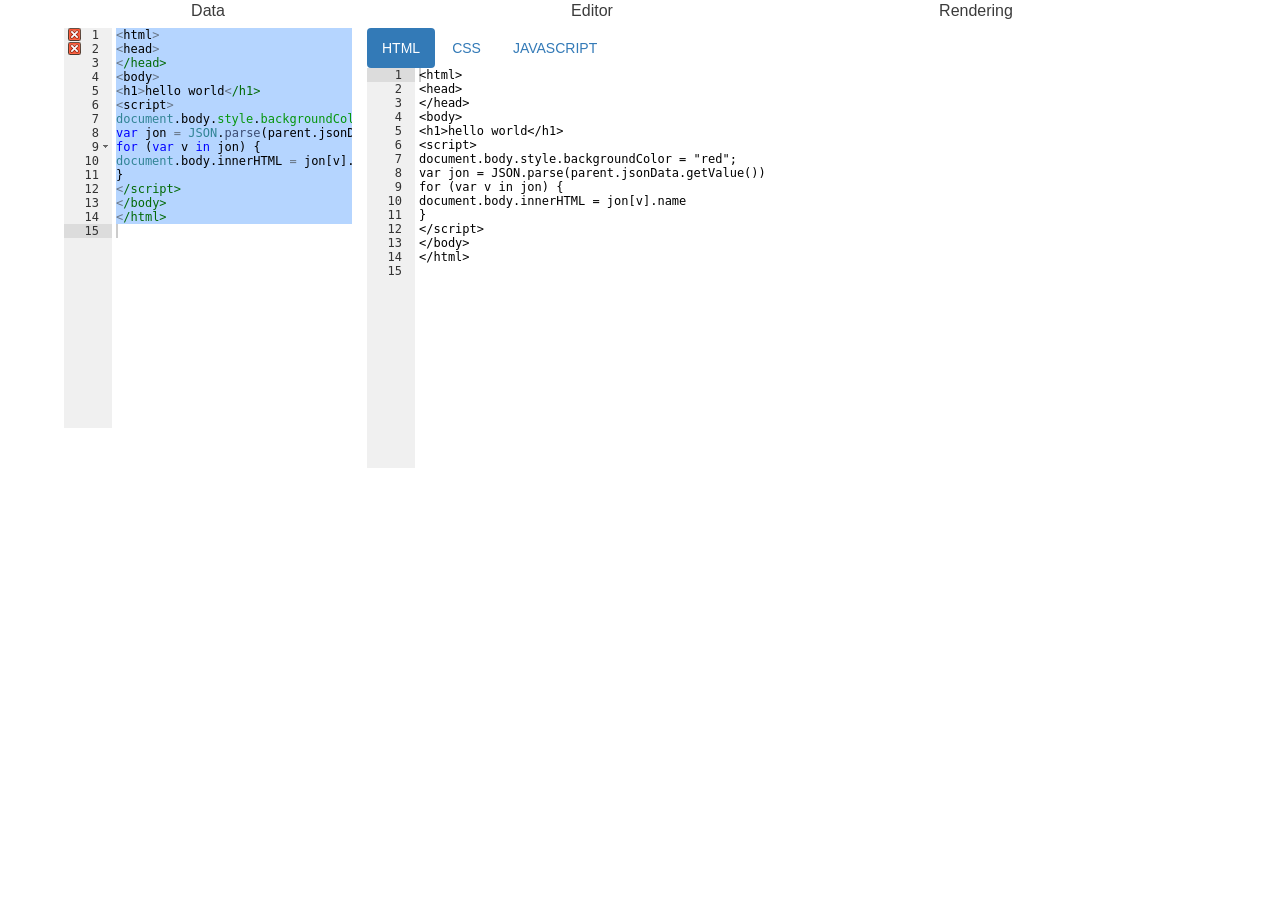
==== index.html @ be3e669c "works on key press" ====
<html lang='en'>
<head>

    <title>Visua-Learn</title>

    <link href='https://fonts.googleapis.com/css?family=Open+Sans:400,300,700' rel='stylesheet' type='text/css'>
    <link href='https://fonts.googleapis.com/css?family=PT+Serif:400,700,400italic' rel='stylesheet' type='text/css'>
    <link href='https://netdna.bootstrapcdn.com/font-awesome/4.2.0/css/font-awesome.css' rel='stylesheet' type='text/css'>
    <link href='https://maxcdn.bootstrapcdn.com/bootstrap/3.2.0/css/bootstrap.min.css' rel='stylesheet' type='text/css'>

    <link href='dist/metricsgraphics.css' rel='stylesheet' type='text/css'>
    
    <link href='css/interactive.css' rel='stylesheet' type='text/css'>

    <script src='https://ajax.googleapis.com/ajax/libs/jquery/2.1.3/jquery.min.js'></script>
    <script src="js/lib/ace.js" charset="utf-8"></script>
    <script src="js/lib/worker-javascript.js" charset="utf-8"></script>
    
    <!-- dev start -->
  
    <script src="http://maxcdn.bootstrapcdn.com/bootstrap/3.3.5/js/bootstrap.min.js"></script>
    <!-- dev end -->
    <link href='css/stylesheet.css' rel='stylesheet' type='text/css'>
</head>

<body>

    <div class='container'>
        <div class='row main-windows-titles'>
            <div class='col-xs-3'>Data</div>
            <div class='js-title col-xs-5'>
                Editor
                <!-- <button type='button' class='update btn'>Run</button> -->
            </div>
            <div class='col-xs-3'>Rendering</div>

        </div>
        <div class='row main-windows'>

            <div class='data col-xs-3' id='data'>
            </div>
            <div class="tab-content col-xs-5">
                <ul class="nav nav-pills">
                    <li class="active"><a data-toggle="pill" href="#HTML">HTML</a></li>
                    <li><a data-toggle="pill" href="#CSS">CSS</a></li>
                    <li><a data-toggle="pill" href="#JAVASCRIPT">JAVASCRIPT</a></li>
                </ul>
                <div id="HTML" class="tab-pane fade in active">
                  <div class='js editor' id='htmlEditor'></div>
              </div>
              <div id="CSS" class="tab-pane fade">
                  <div class='js editor' id='cssEditor'></div>
              </div>
              <div id="JAVASCRIPT" class="tab-pane fade">
                  <div class='js editor' id='javascriptEditor'></div>
              </div>
          </div>
          <div class='col-xs-3'>
            <iframe id="view"></iframe>
        </div>
    </div>




</div>



<div class='container footer'>
</div>
<script> 
$('#goto-lines').on('click', function() {
    $('.topics').load('charts/lines.htm', function(data) {
        $('.topics').html(data)
    });
});
$('#goto-multilines').on('click', function() {
    $('.topics').load('charts/multilines.htm', function(data) {
        $('.topics').html(data)
    });
});
$('#goto-data').on('click', function() {
    $('.topics').load('charts/scatters.htm', function(data) {
        $('.topics').html(data)
    });
});
$('#goto-bars').on('click', function() {
    $('.topics').load('charts/bars.htm', function(data) {
        $('.topics').html(data)
    });
});
</script>
    <script> //drag and drop
    var dnd = new DnDFileController('#data', function(files) {  
      var f = files[0];
      var csv = false
      //its a csv, so convert to json
      if (f.type.match('text/csv')) {
        csv = true;
    }

    var reader = new FileReader();
    reader.onloadend = function(e) {
        process = this.result
        process = JSON.stringify(JSON.parse(process), null, 2);
        if (csv) {
            process = csvJSON(process)
        }
        var result = JSON.parse(process);
        jsonData.setValue(process);

    };
    reader.readAsText(f);

  });
</script>
<script>
var default_call = '<html>\n'
+ '<head>\n'
+ '</head>\n'
+ '<body>\n'
+ '<h1>hello world</h1>\n'
+ '<script>\n'
+ 'document.body.style.backgroundColor = "red";\n'
+ 'var jon = JSON.parse(parent.jsonData.getValue())\n'
+ 'for (var v in jon) {\n'
+ 'document.body.innerHTML = jon[v].name\n'
+ '}\n'
+ '<\/script>\n'
+ '</body>\n'
+ '</html>\n'
var retrievedCss = localStorage.getItem('css');
var retrievedJavascript = localStorage.getItem('javascript');

var retrievedCode = localStorage.getItem('code'); 
console.log(retrievedCode)
if (retrievedCode != null) {
    default_call = retrievedCode;
}                    
jsonData = ace.edit("data");
jsonData.getSession().setMode("ace/mode/javascript");
jsonData.setValue(default_call);

jsonData.setHighlightActiveLine(false);

var htmlEditor = ace.edit("htmlEditor");
htmlEditor.setTheme("ace/theme/monokai");
htmlEditor.session.setMode("ace/mode/html");
        // htmlEditor.getSession().setMode("ace/mode/html");
        htmlEditor.setValue(default_call);
        htmlEditor.gotoLine(1);
        htmlEditor.setHighlightActiveLine(false);

        var retrievedJson = localStorage.getItem('json');
        if (retrievedJson != null) {
            jsonData.setValue(retrievedJson, null, 2);
        } else {
            d3.json('data/ufo-sightings.json', function(data) {
                jsonData.setValue(JSON.stringify(data, null, 2));
                document.getSelection().removeAllRanges();
            // eval(htmlEditor.getValue());
        });
        }
        
        jsonData.gotoLine(1);

var cssEditor = ace.edit("cssEditor");
cssEditor.session.setMode("ace/mode/css");

var javascriptEditor = ace.edit("javascriptEditor");
javascriptEditor.session.setMode("ace/mode/javascript");

cssEditor.setValue(retrievedCss, null, 2);
javascriptEditor.setValue(retrievedJavascript, null, 2);

$(".editor").keyup(function(){
// $('.update').on('click', function() {
    var view=$('#view');
    // view.contents().find('html').html(htmlEditor.getSession().getValue());

    document.getElementById("view").srcdoc = htmlEditor.getSession().getValue();

    
    
// });

    $("#view").on("load", function () {
        var iframe = document.getElementById('view');
        iframe = (iframe.contentWindow) ? iframe.contentWindow : (iframe.contentDocument.document) ? iframe.contentDocument.document : iframe.contentDocument;

        var css = cssEditor.getSession().getValue()
        console.log(css)
        body = iframe.document.body || iframe.document.getElementsByTagName('body')[0];
        style = iframe.document.createElement('style');
        style.type = 'text/css';
        if (style.styleSheet){
          style.styleSheet.cssText = css;
        } else {
          style.appendChild(document.createTextNode(css));
        }

        iframe.document.getElementsByTagName('head')[0].appendChild(style);
        
    
    });

    
    localStorage.setItem('code', htmlEditor.getSession().getValue());
    localStorage.setItem('json', jsonData.getSession().getValue());
    localStorage.setItem('css', cssEditor.getSession().getValue());
    localStorage.setItem('javascript', javascriptEditor.getSession().getValue());

});


        </script>

    <script>
    //var csv is the CSV file with headers
    function csvJSON(csv){

      var lines=csv.split("\n");

      var result = [];

      var headers=lines[0].split(",");

      for(var i=1;i<lines.length;i++){

          var obj = {};
          var currentline=lines[i].split(",");

          for(var j=0;j<headers.length;j++){
            headers[j] = headers[j].replace(/(?:\\[rn]|[\r\n]+)+/g, ""); 
            if (currentline[j] !== undefined) {
              obj[headers[j]] = currentline[j].replace(/(?:\\[rn]|[\r\n]+)+/g, "");  
          }
      }

      result.push(obj);

  }

      //return result; //JavaScript object
      return JSON.stringify(result,null,2); //JSON
  }
  </script>
</body>
</html>
---- dist/metricsgraphics.css ----
.mg-active-datapoint {
    fill: black;
    font-size: 0.9rem;
    font-weight: 400;
    opacity: 0.8;
}

.mg-area1-color {
    fill: #0000ff;
}

.mg-area2-color {
    fill: #05b378;
}

.mg-area3-color {
    fill: #db4437;
}

.mg-area4-color {
    fill: #f8b128;
}

.mg-area5-color {
    fill: #5c5c5c;
}

.mg-barplot rect.mg-bar {
    shape-rendering: auto;
    fill: #b6b6fc;
}

.mg-barplot rect.mg-bar.active {
    fill: #9e9efc;
}

.mg-barplot .mg-bar-prediction {
    fill: #5b5b5b;
}

.mg-barplot .mg-bar-baseline {
    stroke: #5b5b5b;
    stroke-width: 2;
}

.mg-baselines line {
    opacity: 1;
    shape-rendering: auto;
    stroke: #b3b2b2;
    stroke-width: 1px;
}

.mg-baselines text {
    fill: black;
    font-size: 0.7rem;
    opacity: 0.5;
    stroke: none;
}

.mg-baselines-small text {
    font-size: 0.6rem;
}

.mg-chart-title .popover {
    font-size: 0.95rem;
}

.mg-chart-title .popover-content {
    cursor: auto;
    line-height: 17px;
}

.mg-chart-title .popover.top,
.mg-data-table .popover.top {
    margin-top: 0;
}

.mg-chart-title {
    cursor: default;
    font-size: 1.8rem;
    padding-top: 8px;
    text-align: center;
}

.mg-chart-title .fa {
    color: #ccc;
    font-size: 1.2rem;
    padding-left: 4px;
    vertical-align: top;
}

.mg-chart-title .fa.warning {
    font-weight: 300;
}

.mg-points circle {
    opacity: 0.85;
}

.mg-data-table {
    margin-top: 30px;
}

.mg-data-table thead tr th {
    border-bottom: 1px solid darkgray;
    cursor: default;
    font-size: 1.1rem;
    font-weight: normal;
    padding: 5px 5px 8px 5px;
    text-align: right;
}

.mg-data-table thead tr th .fa {
    color: #ccc;
    padding-left: 4px;
}

.mg-data-table thead tr th .popover {
    font-size: 1rem;
    font-weight: normal;
}

.mg-data-table .secondary-title {
    color: darkgray;
}

.mg-data-table tbody tr td {
    margin: 2px;
    padding: 5px;
    vertical-align: top;
}

.mg-data-table  tbody tr td.table-text {
    opacity: 0.8;
    padding-left: 30px;
}

.mg-y-axis line.mg-extended-y-ticks {
    opacity: 0.4;
}

.mg-x-axis line.mg-extended-x-ticks {
    opacity: 0.4;
}

.mg-histogram .axis path,
.mg-histogram .axis line {
    fill: none;
    opacity: 0.7;
    shape-rendering: auto;
    stroke: #ccc;
}

.mg-histogram .mg-bar rect {
    fill: #b6b6fc;
    shape-rendering: auto;
}

.mg-histogram .mg-bar rect.active {
    fill: #9e9efc;
}

.mg-least-squares-line {
    stroke: red;
    stroke-width: 1px;
}

.mg-lowess-line {
    fill: none;
    stroke: red;
}

.mg-line1-color {
    stroke: #4040e8;
}

.mg-hover-line1-color {
    fill: #4040e8;
}

.mg-line2-color {
    stroke: #05b378;
}

.mg-hover-line2-color {
    fill: #05b378;
}

.mg-line3-color {
    stroke: #db4437;
}

.mg-hover-line3-color {
    fill: #db4437;
}

.mg-line4-color {
    stroke: #f8b128;
}

.mg-hover-line4-color {
    fill: #f8b128;
}

.mg-line5-color {
    stroke: #5c5c5c;
}

.mg-hover-line5-color {
    fill: #5c5c5c;
}

.mg-line-legend text {
    font-size: 0.9rem;
    font-weight: 300;
    stroke: none;
}

.mg-line1-legend-color {
    color: #4040e8;
    fill: #4040e8;
}

.mg-line2-legend-color {
    color: #05b378;
    fill: #05b378;
}

.mg-line3-legend-color {
    color: #db4437;
    fill: #db4437;
}

.mg-line4-legend-color {
    color: #f8b128;
    fill: #f8b128;
}

.mg-line5-legend-color {
    color: #5c5c5c;
    fill: #5c5c5c;
}

.mg-main-area-solid svg .mg-main-area {
    fill: #ccccff;
    opacity: 1;
}

.mg-markers line {
    opacity: 0.9;
    shape-rendering: auto;
    stroke: #b3b2b2;
    stroke-width: 1px;
}

.mg-markers text {
    fill: black;
    font-size: 0.7rem;
    opacity: 0.5;
    stroke: none;
}

.mg-missing-text {
    opacity: 0.9;
}

.mg-missing-background {
    stroke: blue;
    fill: none;
    stroke-dasharray: 10,5;
    stroke-opacity: 0.05;
    stroke-width: 2;
}

.mg-missing .mg-main-line {
    opacity: 0.1;
}

.mg-missing .mg-main-area {
    opacity: 0.03;
}

path.mg-main-area {
    opacity: 0.2;
    stroke: none;
}

path.mg-confidence-band {
    fill: #ccc;
    opacity: 0.4;
    stroke: none;
}

path.mg-main-line {
    fill: none;
    opacity: 0.8;
    stroke-width: 1.1px;
}

.mg-points circle {
    fill-opacity: 0.4;
    stroke-opacity: 1;
}

circle.mg-points-mono {
    fill: #0000ff;
    stroke: #0000ff;
}

/* a selected point in a scatterplot */
.mg-points circle.selected {
    fill-opacity: 1;
    stroke-opacity: 1;
}

.mg-voronoi path {
    fill: none;
    pointer-events: all;
    stroke: none;
    stroke-opacity: 0.1;
}

.mg-x-rug-mono,
.mg-y-rug-mono {
    stroke: black;
}

.mg-x-axis line,
.mg-y-axis line {
    opacity: 1;
    shape-rendering: auto;
    stroke: #b3b2b2;
    stroke-width: 1px;
}

.mg-x-axis text,
.mg-y-axis text,
.mg-histogram .axis text {
    fill: black;
    font-size: 0.9rem;
    opacity: 0.5;
}

.mg-x-axis .label,
.mg-y-axis .label,
.mg-axis .label {
    font-size: 0.8rem;
    text-transform: uppercase;
    font-weight: 400;
}

.mg-x-axis-small text,
.mg-y-axis-small text,
.mg-active-datapoint-small {
    font-size: 0.6rem;
}

.mg-x-axis-small .label,
.mg-y-axis-small .label {
    font-size: 0.65rem;
}

.mg-year-marker text {
    fill: black;
    font-size: 0.7rem;
    opacity: 0.5;
}

.mg-year-marker line {
    opacity: 1;
    shape-rendering: auto;
    stroke: #b3b2b2;
    stroke-width: 1px;
}

.mg-year-marker-small text {
    font-size: 0.6rem;
}
---- css/interactive.css ----
<style>
        body {
            background-color: #fcfcfc;
        }

        .container {
            width: 90%;
            min-width: 960px;
        }

        .data textarea {
            font-family: Menlo,Monaco,Consolas,"Courier New",monospace;
            font-size: 11px;
            height: 100%;
            width: 100%;
        }

        .footer {
            background-image: url(images/divider.png);
            background-repeat: no-repeat;
            background-position: center 115px;
            padding-top: 70px;
            margin-bottom: 20px;
        }

        .hightop {
            margin-top: 40px;
        }

        #logo {
            margin: 15px 0 10px 0;
        }

        .main-windows-titles {
            color: #3b3b3b;
            font-size: 16px;
            padding-bottom: 5px;
            text-align: center;
        }

        .main-windows-titles .js-title a {
            position: absolute;
            right: 0;
            font-size: 70%;
            margin: 7px 1px 0 0;
        }

        .main-windows .data,
        .main-windows .js,
        .main-windows .result {
            height: 400px;
        }

        p {
            padding-top: 6px;
        }

        textarea,
        #editor {
            border-radius: 3px;
            border: none;
            overflow: auto;
            outline: none;
            -webkit-box-shadow: none;
            -moz-box-shadow: none;
            box-shadow: none;
            padding: 10px;
            border: 1px solid #ccc;
        }

        .btn.update {
            background-color: steelblue;
            color: white;
            margin-top: 34px;
            outline: none;
            position: absolute;
            right: 7px;
            z-index: 99;
        }

        .btn.update:hover,
        .btn.update:active,
        .btn.update:visited {
            color: #efefef;
            outline: none;
        }
    </style>
---- css/stylesheet.css ----
iframe {
	width: 375px;
	height: 467px;
	border: none;
	border-radius:2px;
}
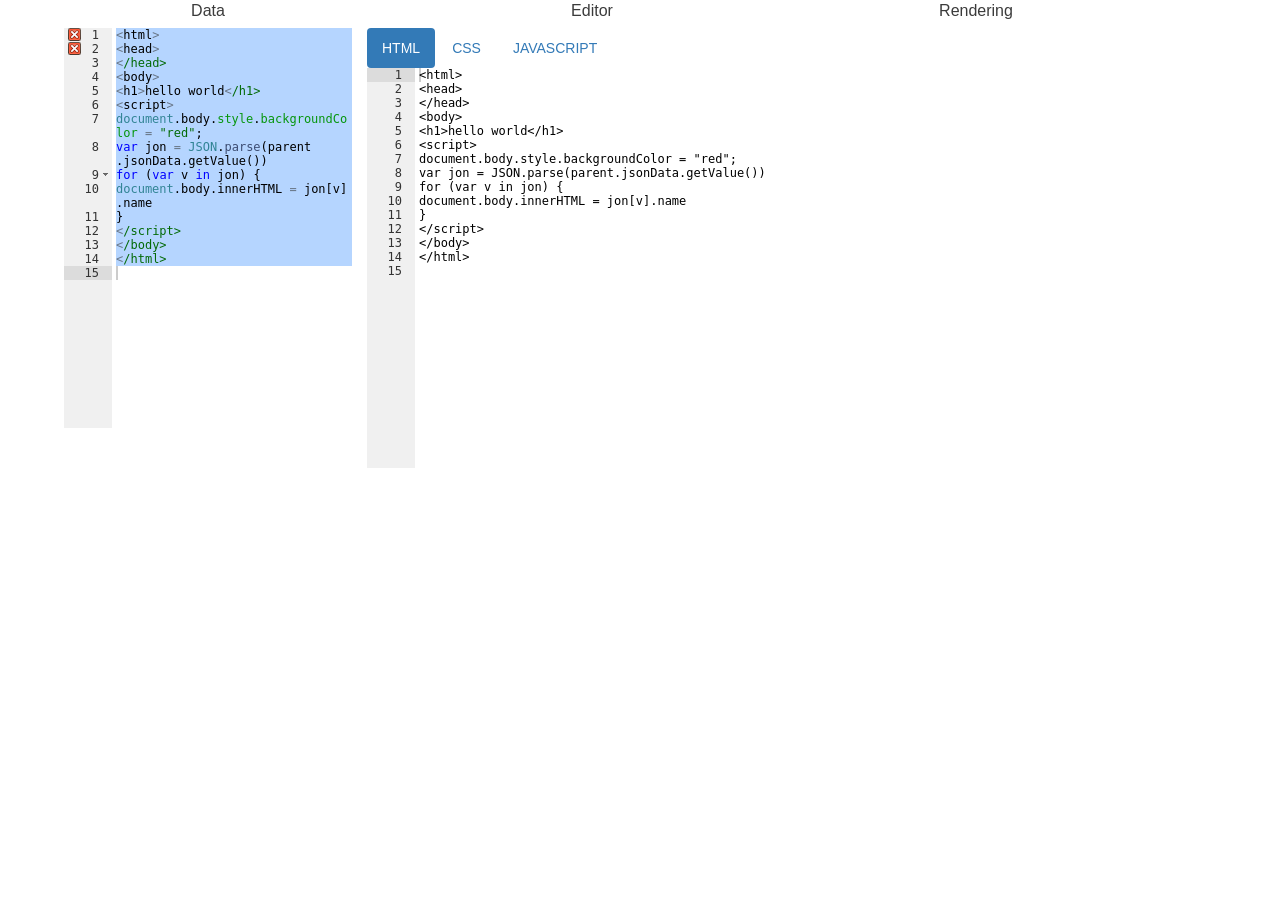
==== commit 36197de0: "adding bars" ====
--- a/index.html
+++ b/index.html
@@ -21,6 +21,7 @@
     <script src="http://maxcdn.bootstrapcdn.com/bootstrap/3.3.5/js/bootstrap.min.js"></script>
     <!-- dev end -->
     <link href='css/stylesheet.css' rel='stylesheet' type='text/css'>
+    <script src='http://html5-demos.appspot.com/static/filesystem/filer.js/demos/js/dnd.js'></script>
 </head>
 
 <body>
@@ -139,15 +140,15 @@
     default_call = retrievedCode;
 }                    
 jsonData = ace.edit("data");
+jsonData.getSession().setUseWrapMode(true);
 jsonData.getSession().setMode("ace/mode/javascript");
 jsonData.setValue(default_call);
 
 jsonData.setHighlightActiveLine(false);
 
 var htmlEditor = ace.edit("htmlEditor");
-htmlEditor.setTheme("ace/theme/monokai");
+htmlEditor.getSession().setUseWrapMode(true);
 htmlEditor.session.setMode("ace/mode/html");
-        // htmlEditor.getSession().setMode("ace/mode/html");
         htmlEditor.setValue(default_call);
         htmlEditor.gotoLine(1);
         htmlEditor.setHighlightActiveLine(false);
@@ -167,9 +168,11 @@
 
 var cssEditor = ace.edit("cssEditor");
 cssEditor.session.setMode("ace/mode/css");
+cssEditor.getSession().setUseWrapMode(true);
 
 var javascriptEditor = ace.edit("javascriptEditor");
 javascriptEditor.session.setMode("ace/mode/javascript");
+javascriptEditor.getSession().setUseWrapMode(true);
 
 cssEditor.setValue(retrievedCss, null, 2);
 javascriptEditor.setValue(retrievedJavascript, null, 2);
@@ -178,20 +181,32 @@
 // $('.update').on('click', function() {
     var view=$('#view');
     // view.contents().find('html').html(htmlEditor.getSession().getValue());
-
+    var iframe = document.getElementById('view');
+    iframe = (iframe.contentWindow) ? iframe.contentWindow : (iframe.contentDocument.document) ? iframe.contentDocument.document : iframe.contentDocument;
     document.getElementById("view").srcdoc = htmlEditor.getSession().getValue();
-
-    
-    
-// });
-
+     
+     var styles=iframe.document.getElementsByTagName('style');
+     var i = styles.length;
+      while (i--) {
+          styles[i].parentNode.removeChild(styles[i]);
+      }
+
+     var scripts=iframe.document.getElementsByTagName('script');
+     var i = scripts.length;
+      while (i--) {
+          scripts[i].parentNode.removeChild(scripts[i]);
+      }
     $("#view").on("load", function () {
-        var iframe = document.getElementById('view');
-        iframe = (iframe.contentWindow) ? iframe.contentWindow : (iframe.contentDocument.document) ? iframe.contentDocument.document : iframe.contentDocument;
-
+
+
+        //load in the css from the css editor and apply to the head
         var css = cssEditor.getSession().getValue()
-        console.log(css)
         body = iframe.document.body || iframe.document.getElementsByTagName('body')[0];
+        
+        if (iframe.document.getElementById('style')) {
+          console.log('it exists!!!')
+        }
+
         style = iframe.document.createElement('style');
         style.type = 'text/css';
         if (style.styleSheet){
@@ -202,6 +217,13 @@
 
         iframe.document.getElementsByTagName('head')[0].appendChild(style);
         
+        var javascript = javascriptEditor.getSession().getValue()
+        script = iframe.document.createElement('script');
+        script.type = 'text/javascript';
+        script.innerHTML = javascript
+ 
+        
+        iframe.document.getElementsByTagName('body')[0].appendChild(script);
     
     });
 
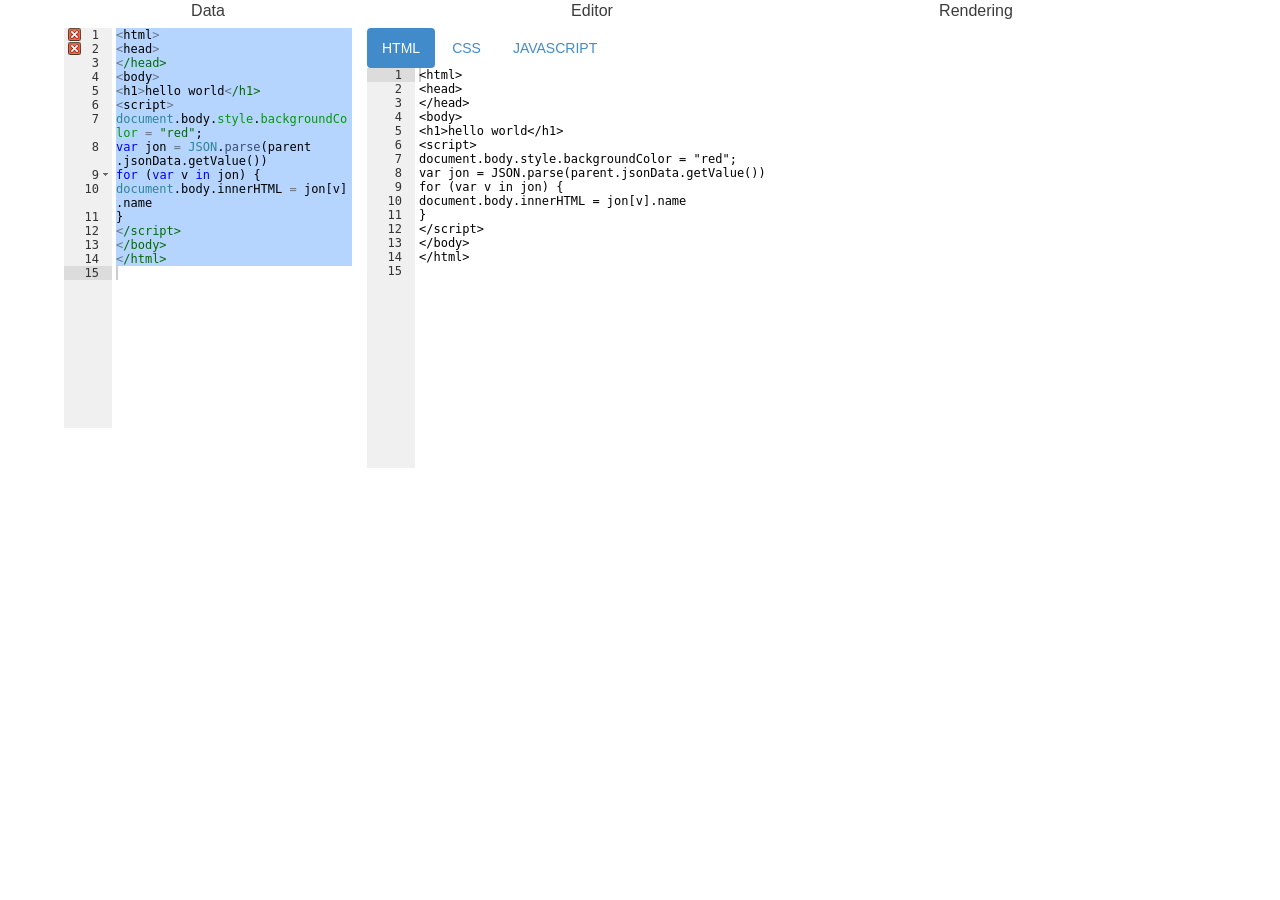
==== commit b7abb04b: "added functional graphs" ====
--- a/index.html
+++ b/index.html
@@ -3,25 +3,25 @@
 
     <title>Visua-Learn</title>
 
-    <link href='https://fonts.googleapis.com/css?family=Open+Sans:400,300,700' rel='stylesheet' type='text/css'>
-    <link href='https://fonts.googleapis.com/css?family=PT+Serif:400,700,400italic' rel='stylesheet' type='text/css'>
-    <link href='https://netdna.bootstrapcdn.com/font-awesome/4.2.0/css/font-awesome.css' rel='stylesheet' type='text/css'>
-    <link href='https://maxcdn.bootstrapcdn.com/bootstrap/3.2.0/css/bootstrap.min.css' rel='stylesheet' type='text/css'>
+    <link href='fonts/open-sans.css' rel='stylesheet' type='text/css'>
+    <link href='fonts/pt-serif-italics.css' rel='stylesheet' type='text/css'>
+    <link href='fonts/font-awesome.css' rel='stylesheet' type='text/css'>
+    <link href='css/bootstrap.min.css' rel='stylesheet' type='text/css'>
 
     <link href='dist/metricsgraphics.css' rel='stylesheet' type='text/css'>
     
     <link href='css/interactive.css' rel='stylesheet' type='text/css'>
 
-    <script src='https://ajax.googleapis.com/ajax/libs/jquery/2.1.3/jquery.min.js'></script>
+    <script src='js/jquery.min.js'></script>
     <script src="js/lib/ace.js" charset="utf-8"></script>
     <script src="js/lib/worker-javascript.js" charset="utf-8"></script>
     
     <!-- dev start -->
   
-    <script src="http://maxcdn.bootstrapcdn.com/bootstrap/3.3.5/js/bootstrap.min.js"></script>
+    <script src="js/bootstrap.min.js"></script>
     <!-- dev end -->
     <link href='css/stylesheet.css' rel='stylesheet' type='text/css'>
-    <script src='http://html5-demos.appspot.com/static/filesystem/filer.js/demos/js/dnd.js'></script>
+    <script src='js/dnd.js'></script>
 </head>
 
 <body>
@@ -178,34 +178,16 @@
 javascriptEditor.setValue(retrievedJavascript, null, 2);
 
 $(".editor").keyup(function(){
-// $('.update').on('click', function() {
     var view=$('#view');
-    // view.contents().find('html').html(htmlEditor.getSession().getValue());
+
     var iframe = document.getElementById('view');
     iframe = (iframe.contentWindow) ? iframe.contentWindow : (iframe.contentDocument.document) ? iframe.contentDocument.document : iframe.contentDocument;
     document.getElementById("view").srcdoc = htmlEditor.getSession().getValue();
-     
-     var styles=iframe.document.getElementsByTagName('style');
-     var i = styles.length;
-      while (i--) {
-          styles[i].parentNode.removeChild(styles[i]);
-      }
-
-     var scripts=iframe.document.getElementsByTagName('script');
-     var i = scripts.length;
-      while (i--) {
-          scripts[i].parentNode.removeChild(scripts[i]);
-      }
+
     $("#view").on("load", function () {
-
-
         //load in the css from the css editor and apply to the head
         var css = cssEditor.getSession().getValue()
         body = iframe.document.body || iframe.document.getElementsByTagName('body')[0];
-        
-        if (iframe.document.getElementById('style')) {
-          console.log('it exists!!!')
-        }
 
         style = iframe.document.createElement('style');
         style.type = 'text/css';
--- a/fonts/open-sans.css
+++ b/fonts/open-sans.css
@@ -0,0 +1,168 @@
+/* cyrillic-ext */
+@font-face {
+  font-family: 'Open Sans';
+  font-style: normal;
+  font-weight: 300;
+  src: local('Open Sans Light'), local('OpenSans-Light'), url(https://fonts.gstatic.com/s/opensans/v13/DXI1ORHCpsQm3Vp6mXoaTQ7aC6SjiAOpAWOKfJDfVRY.woff2) format('woff2');
+  unicode-range: U+0460-052F, U+20B4, U+2DE0-2DFF, U+A640-A69F;
+}
+/* cyrillic */
+@font-face {
+  font-family: 'Open Sans';
+  font-style: normal;
+  font-weight: 300;
+  src: local('Open Sans Light'), local('OpenSans-Light'), url(https://fonts.gstatic.com/s/opensans/v13/DXI1ORHCpsQm3Vp6mXoaTRdwxCXfZpKo5kWAx_74bHs.woff2) format('woff2');
+  unicode-range: U+0400-045F, U+0490-0491, U+04B0-04B1, U+2116;
+}
+/* greek-ext */
+@font-face {
+  font-family: 'Open Sans';
+  font-style: normal;
+  font-weight: 300;
+  src: local('Open Sans Light'), local('OpenSans-Light'), url(https://fonts.gstatic.com/s/opensans/v13/DXI1ORHCpsQm3Vp6mXoaTZ6vnaPZw6nYDxM4SVEMFKg.woff2) format('woff2');
+  unicode-range: U+1F00-1FFF;
+}
+/* greek */
+@font-face {
+  font-family: 'Open Sans';
+  font-style: normal;
+  font-weight: 300;
+  src: local('Open Sans Light'), local('OpenSans-Light'), url(https://fonts.gstatic.com/s/opensans/v13/DXI1ORHCpsQm3Vp6mXoaTfy1_HTwRwgtl1cPga3Fy3Y.woff2) format('woff2');
+  unicode-range: U+0370-03FF;
+}
+/* vietnamese */
+@font-face {
+  font-family: 'Open Sans';
+  font-style: normal;
+  font-weight: 300;
+  src: local('Open Sans Light'), local('OpenSans-Light'), url(https://fonts.gstatic.com/s/opensans/v13/DXI1ORHCpsQm3Vp6mXoaTfgrLsWo7Jk1KvZser0olKY.woff2) format('woff2');
+  unicode-range: U+0102-0103, U+1EA0-1EF1, U+20AB;
+}
+/* latin-ext */
+@font-face {
+  font-family: 'Open Sans';
+  font-style: normal;
+  font-weight: 300;
+  src: local('Open Sans Light'), local('OpenSans-Light'), url(https://fonts.gstatic.com/s/opensans/v13/DXI1ORHCpsQm3Vp6mXoaTYjoYw3YTyktCCer_ilOlhE.woff2) format('woff2');
+  unicode-range: U+0100-024F, U+1E00-1EFF, U+20A0-20AB, U+20AD-20CF, U+2C60-2C7F, U+A720-A7FF;
+}
+/* latin */
+@font-face {
+  font-family: 'Open Sans';
+  font-style: normal;
+  font-weight: 300;
+  src: local('Open Sans Light'), local('OpenSans-Light'), url(https://fonts.gstatic.com/s/opensans/v13/DXI1ORHCpsQm3Vp6mXoaTRampu5_7CjHW5spxoeN3Vs.woff2) format('woff2');
+  unicode-range: U+0000-00FF, U+0131, U+0152-0153, U+02C6, U+02DA, U+02DC, U+2000-206F, U+2074, U+20AC, U+2212, U+2215, U+E0FF, U+EFFD, U+F000;
+}
+/* cyrillic-ext */
+@font-face {
+  font-family: 'Open Sans';
+  font-style: normal;
+  font-weight: 400;
+  src: local('Open Sans'), local('OpenSans'), url(https://fonts.gstatic.com/s/opensans/v13/K88pR3goAWT7BTt32Z01m4X0hVgzZQUfRDuZrPvH3D8.woff2) format('woff2');
+  unicode-range: U+0460-052F, U+20B4, U+2DE0-2DFF, U+A640-A69F;
+}
+/* cyrillic */
+@font-face {
+  font-family: 'Open Sans';
+  font-style: normal;
+  font-weight: 400;
+  src: local('Open Sans'), local('OpenSans'), url(https://fonts.gstatic.com/s/opensans/v13/RjgO7rYTmqiVp7vzi-Q5UYX0hVgzZQUfRDuZrPvH3D8.woff2) format('woff2');
+  unicode-range: U+0400-045F, U+0490-0491, U+04B0-04B1, U+2116;
+}
+/* greek-ext */
+@font-face {
+  font-family: 'Open Sans';
+  font-style: normal;
+  font-weight: 400;
+  src: local('Open Sans'), local('OpenSans'), url(https://fonts.gstatic.com/s/opensans/v13/LWCjsQkB6EMdfHrEVqA1KYX0hVgzZQUfRDuZrPvH3D8.woff2) format('woff2');
+  unicode-range: U+1F00-1FFF;
+}
+/* greek */
+@font-face {
+  font-family: 'Open Sans';
+  font-style: normal;
+  font-weight: 400;
+  src: local('Open Sans'), local('OpenSans'), url(https://fonts.gstatic.com/s/opensans/v13/xozscpT2726on7jbcb_pAoX0hVgzZQUfRDuZrPvH3D8.woff2) format('woff2');
+  unicode-range: U+0370-03FF;
+}
+/* vietnamese */
+@font-face {
+  font-family: 'Open Sans';
+  font-style: normal;
+  font-weight: 400;
+  src: local('Open Sans'), local('OpenSans'), url(https://fonts.gstatic.com/s/opensans/v13/59ZRklaO5bWGqF5A9baEEYX0hVgzZQUfRDuZrPvH3D8.woff2) format('woff2');
+  unicode-range: U+0102-0103, U+1EA0-1EF1, U+20AB;
+}
+/* latin-ext */
+@font-face {
+  font-family: 'Open Sans';
+  font-style: normal;
+  font-weight: 400;
+  src: local('Open Sans'), local('OpenSans'), url(https://fonts.gstatic.com/s/opensans/v13/u-WUoqrET9fUeobQW7jkRYX0hVgzZQUfRDuZrPvH3D8.woff2) format('woff2');
+  unicode-range: U+0100-024F, U+1E00-1EFF, U+20A0-20AB, U+20AD-20CF, U+2C60-2C7F, U+A720-A7FF;
+}
+/* latin */
+@font-face {
+  font-family: 'Open Sans';
+  font-style: normal;
+  font-weight: 400;
+  src: local('Open Sans'), local('OpenSans'), url(https://fonts.gstatic.com/s/opensans/v13/cJZKeOuBrn4kERxqtaUH3ZBw1xU1rKptJj_0jans920.woff2) format('woff2');
+  unicode-range: U+0000-00FF, U+0131, U+0152-0153, U+02C6, U+02DA, U+02DC, U+2000-206F, U+2074, U+20AC, U+2212, U+2215, U+E0FF, U+EFFD, U+F000;
+}
+/* cyrillic-ext */
+@font-face {
+  font-family: 'Open Sans';
+  font-style: normal;
+  font-weight: 700;
+  src: local('Open Sans Bold'), local('OpenSans-Bold'), url(https://fonts.gstatic.com/s/opensans/v13/k3k702ZOKiLJc3WVjuplzA7aC6SjiAOpAWOKfJDfVRY.woff2) format('woff2');
+  unicode-range: U+0460-052F, U+20B4, U+2DE0-2DFF, U+A640-A69F;
+}
+/* cyrillic */
+@font-face {
+  font-family: 'Open Sans';
+  font-style: normal;
+  font-weight: 700;
+  src: local('Open Sans Bold'), local('OpenSans-Bold'), url(https://fonts.gstatic.com/s/opensans/v13/k3k702ZOKiLJc3WVjuplzBdwxCXfZpKo5kWAx_74bHs.woff2) format('woff2');
+  unicode-range: U+0400-045F, U+0490-0491, U+04B0-04B1, U+2116;
+}
+/* greek-ext */
+@font-face {
+  font-family: 'Open Sans';
+  font-style: normal;
+  font-weight: 700;
+  src: local('Open Sans Bold'), local('OpenSans-Bold'), url(https://fonts.gstatic.com/s/opensans/v13/k3k702ZOKiLJc3WVjuplzJ6vnaPZw6nYDxM4SVEMFKg.woff2) format('woff2');
+  unicode-range: U+1F00-1FFF;
+}
+/* greek */
+@font-face {
+  font-family: 'Open Sans';
+  font-style: normal;
+  font-weight: 700;
+  src: local('Open Sans Bold'), local('OpenSans-Bold'), url(https://fonts.gstatic.com/s/opensans/v13/k3k702ZOKiLJc3WVjuplzPy1_HTwRwgtl1cPga3Fy3Y.woff2) format('woff2');
+  unicode-range: U+0370-03FF;
+}
+/* vietnamese */
+@font-face {
+  font-family: 'Open Sans';
+  font-style: normal;
+  font-weight: 700;
+  src: local('Open Sans Bold'), local('OpenSans-Bold'), url(https://fonts.gstatic.com/s/opensans/v13/k3k702ZOKiLJc3WVjuplzPgrLsWo7Jk1KvZser0olKY.woff2) format('woff2');
+  unicode-range: U+0102-0103, U+1EA0-1EF1, U+20AB;
+}
+/* latin-ext */
+@font-face {
+  font-family: 'Open Sans';
+  font-style: normal;
+  font-weight: 700;
+  src: local('Open Sans Bold'), local('OpenSans-Bold'), url(https://fonts.gstatic.com/s/opensans/v13/k3k702ZOKiLJc3WVjuplzIjoYw3YTyktCCer_ilOlhE.woff2) format('woff2');
+  unicode-range: U+0100-024F, U+1E00-1EFF, U+20A0-20AB, U+20AD-20CF, U+2C60-2C7F, U+A720-A7FF;
+}
+/* latin */
+@font-face {
+  font-family: 'Open Sans';
+  font-style: normal;
+  font-weight: 700;
+  src: local('Open Sans Bold'), local('OpenSans-Bold'), url(https://fonts.gstatic.com/s/opensans/v13/k3k702ZOKiLJc3WVjuplzBampu5_7CjHW5spxoeN3Vs.woff2) format('woff2');
+  unicode-range: U+0000-00FF, U+0131, U+0152-0153, U+02C6, U+02DA, U+02DC, U+2000-206F, U+2074, U+20AC, U+2212, U+2215, U+E0FF, U+EFFD, U+F000;
+}
--- a/fonts/pt-serif-italics.css
+++ b/fonts/pt-serif-italics.css
@@ -0,0 +1,96 @@
+/* cyrillic-ext */
+@font-face {
+  font-family: 'PT Serif';
+  font-style: normal;
+  font-weight: 400;
+  src: local('PT Serif'), local('PTSerif-Regular'), url(https://fonts.gstatic.com/s/ptserif/v8/5hX15RUpPERmeybVlLQEWBkAz4rYn47Zy2rvigWQf6w.woff2) format('woff2');
+  unicode-range: U+0460-052F, U+20B4, U+2DE0-2DFF, U+A640-A69F;
+}
+/* cyrillic */
+@font-face {
+  font-family: 'PT Serif';
+  font-style: normal;
+  font-weight: 400;
+  src: local('PT Serif'), local('PTSerif-Regular'), url(https://fonts.gstatic.com/s/ptserif/v8/fU0HAfLiPHGlZhZpY6M7dBkAz4rYn47Zy2rvigWQf6w.woff2) format('woff2');
+  unicode-range: U+0400-045F, U+0490-0491, U+04B0-04B1, U+2116;
+}
+/* latin-ext */
+@font-face {
+  font-family: 'PT Serif';
+  font-style: normal;
+  font-weight: 400;
+  src: local('PT Serif'), local('PTSerif-Regular'), url(https://fonts.gstatic.com/s/ptserif/v8/CPRt--GVMETgA6YEaoGitxkAz4rYn47Zy2rvigWQf6w.woff2) format('woff2');
+  unicode-range: U+0100-024F, U+1E00-1EFF, U+20A0-20AB, U+20AD-20CF, U+2C60-2C7F, U+A720-A7FF;
+}
+/* latin */
+@font-face {
+  font-family: 'PT Serif';
+  font-style: normal;
+  font-weight: 400;
+  src: local('PT Serif'), local('PTSerif-Regular'), url(https://fonts.gstatic.com/s/ptserif/v8/I-OtoJZa3TeyH6D9oli3iXYhjbSpvc47ee6xR_80Hnw.woff2) format('woff2');
+  unicode-range: U+0000-00FF, U+0131, U+0152-0153, U+02C6, U+02DA, U+02DC, U+2000-206F, U+2074, U+20AC, U+2212, U+2215, U+E0FF, U+EFFD, U+F000;
+}
+/* cyrillic-ext */
+@font-face {
+  font-family: 'PT Serif';
+  font-style: normal;
+  font-weight: 700;
+  src: local('PT Serif Bold'), local('PTSerif-Bold'), url(https://fonts.gstatic.com/s/ptserif/v8/QABk9IxT-LFTJ_dQzv7xpPZraR2Tg8w2lzm7kLNL0-w.woff2) format('woff2');
+  unicode-range: U+0460-052F, U+20B4, U+2DE0-2DFF, U+A640-A69F;
+}
+/* cyrillic */
+@font-face {
+  font-family: 'PT Serif';
+  font-style: normal;
+  font-weight: 700;
+  src: local('PT Serif Bold'), local('PTSerif-Bold'), url(https://fonts.gstatic.com/s/ptserif/v8/QABk9IxT-LFTJ_dQzv7xpF4sYYdJg5dU2qzJEVSuta0.woff2) format('woff2');
+  unicode-range: U+0400-045F, U+0490-0491, U+04B0-04B1, U+2116;
+}
+/* latin-ext */
+@font-face {
+  font-family: 'PT Serif';
+  font-style: normal;
+  font-weight: 700;
+  src: local('PT Serif Bold'), local('PTSerif-Bold'), url(https://fonts.gstatic.com/s/ptserif/v8/QABk9IxT-LFTJ_dQzv7xpKE8kM4xWR1_1bYURRojRGc.woff2) format('woff2');
+  unicode-range: U+0100-024F, U+1E00-1EFF, U+20A0-20AB, U+20AD-20CF, U+2C60-2C7F, U+A720-A7FF;
+}
+/* latin */
+@font-face {
+  font-family: 'PT Serif';
+  font-style: normal;
+  font-weight: 700;
+  src: local('PT Serif Bold'), local('PTSerif-Bold'), url(https://fonts.gstatic.com/s/ptserif/v8/QABk9IxT-LFTJ_dQzv7xpIgp9Q8gbYrhqGlRav_IXfk.woff2) format('woff2');
+  unicode-range: U+0000-00FF, U+0131, U+0152-0153, U+02C6, U+02DA, U+02DC, U+2000-206F, U+2074, U+20AC, U+2212, U+2215, U+E0FF, U+EFFD, U+F000;
+}
+/* cyrillic-ext */
+@font-face {
+  font-family: 'PT Serif';
+  font-style: italic;
+  font-weight: 400;
+  src: local('PT Serif Italic'), local('PTSerif-Italic'), url(https://fonts.gstatic.com/s/ptserif/v8/O_WhD9hODL16N4KLHLX7xQsYbbCjybiHxArTLjt7FRU.woff2) format('woff2');
+  unicode-range: U+0460-052F, U+20B4, U+2DE0-2DFF, U+A640-A69F;
+}
+/* cyrillic */
+@font-face {
+  font-family: 'PT Serif';
+  font-style: italic;
+  font-weight: 400;
+  src: local('PT Serif Italic'), local('PTSerif-Italic'), url(https://fonts.gstatic.com/s/ptserif/v8/3Nwg9VzlwLXPq3fNKwVRMAsYbbCjybiHxArTLjt7FRU.woff2) format('woff2');
+  unicode-range: U+0400-045F, U+0490-0491, U+04B0-04B1, U+2116;
+}
+/* latin-ext */
+@font-face {
+  font-family: 'PT Serif';
+  font-style: italic;
+  font-weight: 400;
+  src: local('PT Serif Italic'), local('PTSerif-Italic'), url(https://fonts.gstatic.com/s/ptserif/v8/b31S45a_TNgaBApZhTgE6AsYbbCjybiHxArTLjt7FRU.woff2) format('woff2');
+  unicode-range: U+0100-024F, U+1E00-1EFF, U+20A0-20AB, U+20AD-20CF, U+2C60-2C7F, U+A720-A7FF;
+}
+/* latin */
+@font-face {
+  font-family: 'PT Serif';
+  font-style: italic;
+  font-weight: 400;
+  src: local('PT Serif Italic'), local('PTSerif-Italic'), url(https://fonts.gstatic.com/s/ptserif/v8/03aPdn7fFF3H6ngCgAlQzAzyDMXhdD8sAj6OAJTFsBI.woff2) format('woff2');
+  unicode-range: U+0000-00FF, U+0131, U+0152-0153, U+02C6, U+02DA, U+02DC, U+2000-206F, U+2074, U+20AC, U+2212, U+2215, U+E0FF, U+EFFD, U+F000;
+}
--- a/css/stylesheet.css
+++ b/css/stylesheet.css
@@ -4,3 +4,6 @@
 	border: none;
 	border-radius:2px;
 }
+red {
+	background-color: red;
+}
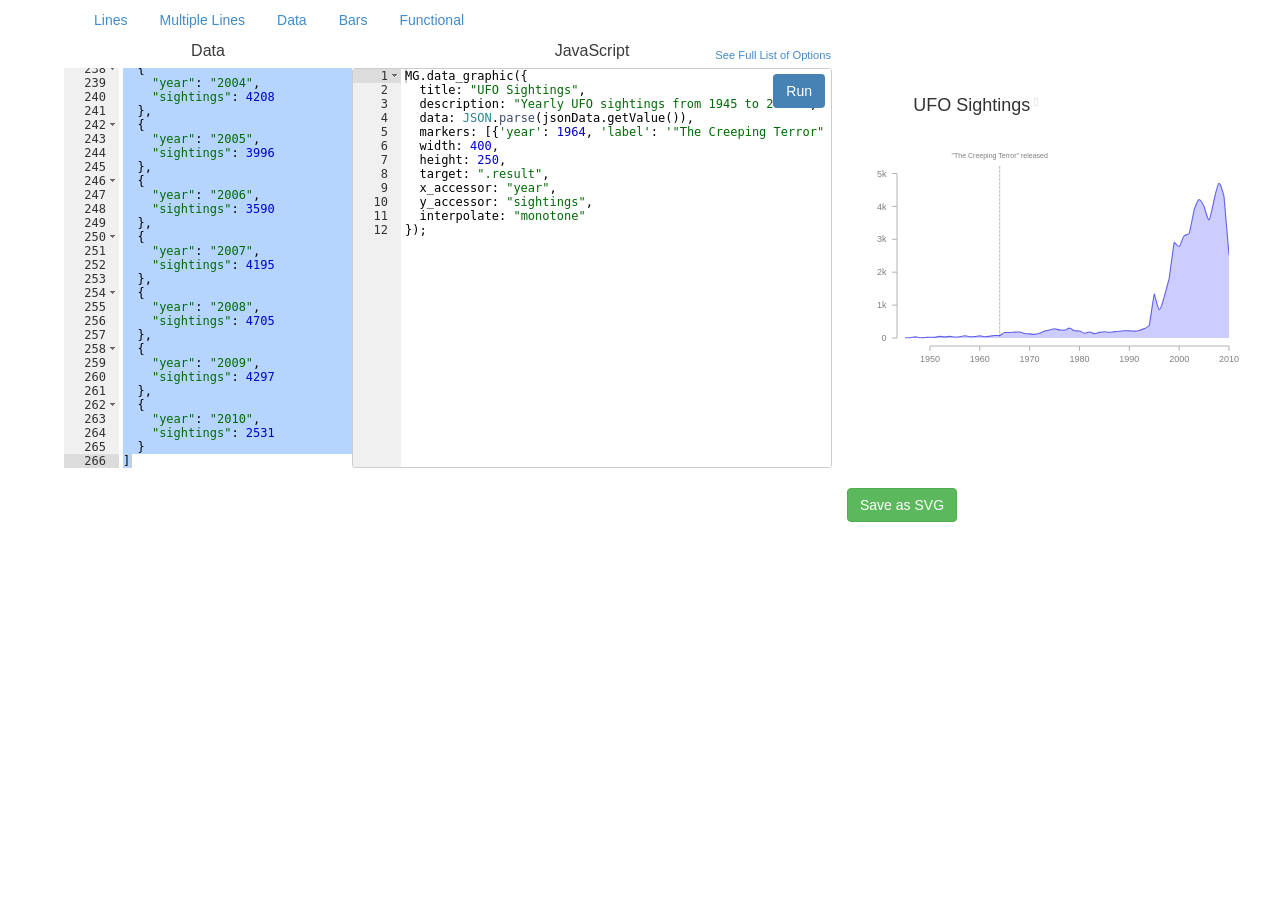
==== commit fcf25656: "renaming data.html to index.html" ====
--- a/index.html
+++ b/index.html
@@ -8,90 +8,125 @@
     <link href='fonts/font-awesome.css' rel='stylesheet' type='text/css'>
     <link href='css/bootstrap.min.css' rel='stylesheet' type='text/css'>
 
-    <link href='dist/metricsgraphics.css' rel='stylesheet' type='text/css'>
+    <link href='metricsgraphics/metricsgraphics.css' rel='stylesheet' type='text/css'>
     
     <link href='css/interactive.css' rel='stylesheet' type='text/css'>
 
     <script src='js/jquery.min.js'></script>
+    <script src='js/d3.min.js' charset='utf-8'></script>
     <script src="js/lib/ace.js" charset="utf-8"></script>
-    <script src="js/lib/worker-javascript.js" charset="utf-8"></script>
-    
+    <script src="js/bootstrap.min.js"></script>
     <!-- dev start -->
-  
-    <script src="js/bootstrap.min.js"></script>
+    <script src='metricsgraphics/js/MG.js'></script>
+    <script src='metricsgraphics/js/common/data_graphic.js'></script>
+    <script src='metricsgraphics/js/common/hooks.js'></script>
+    <script src='metricsgraphics/js/common/register.js'></script>
+    <script src='metricsgraphics/js/common/bootstrap_tooltip_popover.js'></script>
+    <script src='metricsgraphics/js/common/chart_title.js'></script>
+    <script src='metricsgraphics/js/common/y_axis.js'></script>
+    <script src='metricsgraphics/js/common/x_axis.js'></script>
+    <script src='metricsgraphics/js/common/init.js'></script>
+    <script src='metricsgraphics/js/common/markers.js'></script>
+    <script src='metricsgraphics/js/common/window_listeners.js'></script>
+    <script src='metricsgraphics/js/layout/bootstrap_dropdown.js'></script>
+    <script src='metricsgraphics/js/layout/button.js'></script>
+    <script src='metricsgraphics/js/charts/line.js'></script>
+    <script src='metricsgraphics/js/charts/histogram.js'></script>
+    <script src='metricsgraphics/js/charts/point.js'></script>
+    <script src='metricsgraphics/js/charts/bar.js'></script>
+    <script src='metricsgraphics/js/charts/table.js'></script>
+    <script src='metricsgraphics/js/charts/missing.js'></script>
+    <script src='metricsgraphics/js/misc/process.js'></script>
+    <script src='metricsgraphics/js/misc/smoothers.js'></script>
+    <script src='metricsgraphics/js/misc/formatters.js'></script>
+    <script src='metricsgraphics/js/misc/transitions.js'></script>
+    <script src='metricsgraphics/js/misc/utility.js'></script>
+    <script src='metricsgraphics/js/misc/error.js'></script>
+    <script src='js/dnd.js'></script>
+
+    <!-- functional graphics -->
+    <script src="js/function-plot.js"></script>
     <!-- dev end -->
-    <link href='css/stylesheet.css' rel='stylesheet' type='text/css'>
-    <script src='js/dnd.js'></script>
+
 </head>
 
 <body>
 
     <div class='container'>
+        <!-- graph types -->
+        <div class="row tab-content col-xs-12">
+        <ul class="nav nav-pills">
+            <li><a href='#' id='goto-lines' data-toggle="tab">Lines</a></li>
+            <li><a href='#' id='goto-multilines' data-toggle="tab">Multiple Lines</a></li>
+            <li><a href='#' id='goto-data' data-toggle="tab">Data</a></li>
+            <li><a href='#' id='goto-bars' data-toggle="tab">Bars</a></li>
+            <li><a href='#' id='goto-functional' data-toggle="tab">Functional</a></li>    
+        </ul>
+        <ul class='nav nav-pills topics examples text-center'>
+      </div>
+      <!-- configuration area -->
         <div class='row main-windows-titles'>
             <div class='col-xs-3'>Data</div>
             <div class='js-title col-xs-5'>
-                Editor
-                <!-- <button type='button' class='update btn'>Run</button> -->
+                JavaScript <a href='https://github.com/mozilla/metrics-graphics/wiki/List-of-Options#list-of-options' target='_blank'>See Full List of Options</a>
+                <button type='button' class='update btn'>Run</button>
             </div>
-            <div class='col-xs-3'>Rendering</div>
-
+<!--             <div class='col-xs-4' id='fields'>
+                y_accessor
+                <select id="y_accessor">
+                </select>
+                x_accessor
+                <select id="x_accessor">
+                </select>
+            </div> -->
         </div>
         <div class='row main-windows'>
-
             <div class='data col-xs-3' id='data'>
+                <!-- <textarea></textarea> -->
             </div>
-            <div class="tab-content col-xs-5">
-                <ul class="nav nav-pills">
-                    <li class="active"><a data-toggle="pill" href="#HTML">HTML</a></li>
-                    <li><a data-toggle="pill" href="#CSS">CSS</a></li>
-                    <li><a data-toggle="pill" href="#JAVASCRIPT">JAVASCRIPT</a></li>
-                </ul>
-                <div id="HTML" class="tab-pane fade in active">
-                  <div class='js editor' id='htmlEditor'></div>
-              </div>
-              <div id="CSS" class="tab-pane fade">
-                  <div class='js editor' id='cssEditor'></div>
-              </div>
-              <div id="JAVASCRIPT" class="tab-pane fade">
-                  <div class='js editor' id='javascriptEditor'></div>
-              </div>
-          </div>
-          <div class='col-xs-3'>
-            <iframe id="view"></iframe>
+            <div class='js col-xs-5' id='editor'></div>
+            <div class='col-xs-3'>
+                <div class='result text-center'></div>
+                <div class='legend text-center'></div>
+                <button class="btn btn-success" id="save_as_svg" value="">
+            Save as SVG</button>
+                <div class="console" id="console"></div>
+            </div>
         </div>
+      </div>
+</div>
+
     </div>
-
-
-
-
-</div>
-
-
-
-<div class='container footer'>
-</div>
-<script> 
-$('#goto-lines').on('click', function() {
-    $('.topics').load('charts/lines.htm', function(data) {
-        $('.topics').html(data)
-    });
-});
-$('#goto-multilines').on('click', function() {
-    $('.topics').load('charts/multilines.htm', function(data) {
-        $('.topics').html(data)
-    });
-});
-$('#goto-data').on('click', function() {
-    $('.topics').load('charts/scatters.htm', function(data) {
-        $('.topics').html(data)
-    });
-});
-$('#goto-bars').on('click', function() {
-    $('.topics').load('charts/bars.htm', function(data) {
-        $('.topics').html(data)
-    });
-});
-</script>
+    <div class='container footer'>
+    </div>
+    <script> 
+    $('#goto-lines').on('click', function() {
+            $('.topics').load('charts/lines.htm', function(data) {
+                $(".topics").html(data)
+        });
+    });
+    $('#goto-multilines').on('click', function() {
+            $('.topics').load('charts/multilines.htm', function(data) {
+                $('.topics').html(data)
+        });
+    });
+    $('#goto-data').on('click', function() {
+            $('.topics').load('charts/scatters.htm', function(data) {
+                $('.topics').html(data)
+        });
+    });
+    $('#goto-bars').on('click', function() {
+            $('.topics').load('charts/bars.htm', function(data) {
+                $('.topics').html(data)
+        });
+    });
+    $('#goto-functional').on('click', function() {
+            $('.topics').load('charts/functional.htm', function(data) {
+                $('.topics').html(data)
+        });
+    });
+    
+    </script>
     <script> //drag and drop
     var dnd = new DnDFileController('#data', function(files) {  
       var f = files[0];
@@ -99,156 +134,122 @@
       //its a csv, so convert to json
       if (f.type.match('text/csv')) {
         csv = true;
-    }
-
-    var reader = new FileReader();
-    reader.onloadend = function(e) {
-        process = this.result
-        process = JSON.stringify(JSON.parse(process), null, 2);
+      }
+
+      var reader = new FileReader();
+        reader.onloadend = function(e) {
+            process = this.result
         if (csv) {
             process = csvJSON(process)
         }
         var result = JSON.parse(process);
+        // console.log(result)
+        // JSON.stringify(data, null, 2)
         jsonData.setValue(process);
 
-    };
-    reader.readAsText(f);
-
-  });
-</script>
-<script>
-var default_call = '<html>\n'
-+ '<head>\n'
-+ '</head>\n'
-+ '<body>\n'
-+ '<h1>hello world</h1>\n'
-+ '<script>\n'
-+ 'document.body.style.backgroundColor = "red";\n'
-+ 'var jon = JSON.parse(parent.jsonData.getValue())\n'
-+ 'for (var v in jon) {\n'
-+ 'document.body.innerHTML = jon[v].name\n'
-+ '}\n'
-+ '<\/script>\n'
-+ '</body>\n'
-+ '</html>\n'
-var retrievedCss = localStorage.getItem('css');
-var retrievedJavascript = localStorage.getItem('javascript');
-
-var retrievedCode = localStorage.getItem('code'); 
-console.log(retrievedCode)
-if (retrievedCode != null) {
-    default_call = retrievedCode;
-}                    
-jsonData = ace.edit("data");
-jsonData.getSession().setUseWrapMode(true);
-jsonData.getSession().setMode("ace/mode/javascript");
-jsonData.setValue(default_call);
-
-jsonData.setHighlightActiveLine(false);
-
-var htmlEditor = ace.edit("htmlEditor");
-htmlEditor.getSession().setUseWrapMode(true);
-htmlEditor.session.setMode("ace/mode/html");
-        htmlEditor.setValue(default_call);
-        htmlEditor.gotoLine(1);
-        htmlEditor.setHighlightActiveLine(false);
-
-        var retrievedJson = localStorage.getItem('json');
-        if (retrievedJson != null) {
-            jsonData.setValue(retrievedJson, null, 2);
-        } else {
-            d3.json('data/ufo-sightings.json', function(data) {
-                jsonData.setValue(JSON.stringify(data, null, 2));
-                document.getSelection().removeAllRanges();
-            // eval(htmlEditor.getValue());
-        });
-        }
-        
+      };
+      reader.readAsText(f);
+
+      // read the json and process all of the fields in each element
+
+    });
+    </script>
+    <script>
+        var default_call = 'MG.data_graphic({\n'
+            + '  title: "UFO Sightings",\n'
+            + '  description: "Yearly UFO sightings from 1945 to 2010.",\n'
+            + '  data: JSON.parse(jsonData.getValue()),\n'
+            + '  markers: [{\'year\': 1964, \'label\': \'"The Creeping Terror" released\'}],\n'
+            + '  width: 400,\n'
+            + '  height: 250,\n'
+            + '  target: ".result",\n'
+            + '  x_accessor: "year",\n'
+            + '  y_accessor: "sightings",\n'
+            + '  interpolate: "monotone"\n'
+            + '});';
+        jsonData = ace.edit("data");
+        jsonData.getSession().setMode("ace/mode/javascript");
+        // jsonData.setValue(default_call);
         jsonData.gotoLine(1);
-
-var cssEditor = ace.edit("cssEditor");
-cssEditor.session.setMode("ace/mode/css");
-cssEditor.getSession().setUseWrapMode(true);
-
-var javascriptEditor = ace.edit("javascriptEditor");
-javascriptEditor.session.setMode("ace/mode/javascript");
-javascriptEditor.getSession().setUseWrapMode(true);
-
-cssEditor.setValue(retrievedCss, null, 2);
-javascriptEditor.setValue(retrievedJavascript, null, 2);
-
-$(".editor").keyup(function(){
-    var view=$('#view');
-
-    var iframe = document.getElementById('view');
-    iframe = (iframe.contentWindow) ? iframe.contentWindow : (iframe.contentDocument.document) ? iframe.contentDocument.document : iframe.contentDocument;
-    document.getElementById("view").srcdoc = htmlEditor.getSession().getValue();
-
-    $("#view").on("load", function () {
-        //load in the css from the css editor and apply to the head
-        var css = cssEditor.getSession().getValue()
-        body = iframe.document.body || iframe.document.getElementsByTagName('body')[0];
-
-        style = iframe.document.createElement('style');
-        style.type = 'text/css';
-        if (style.styleSheet){
-          style.styleSheet.cssText = css;
-        } else {
-          style.appendChild(document.createTextNode(css));
-        }
-
-        iframe.document.getElementsByTagName('head')[0].appendChild(style);
-        
-        var javascript = javascriptEditor.getSession().getValue()
-        script = iframe.document.createElement('script');
-        script.type = 'text/javascript';
-        script.innerHTML = javascript
- 
-        
-        iframe.document.getElementsByTagName('body')[0].appendChild(script);
-    
-    });
-
-    
-    localStorage.setItem('code', htmlEditor.getSession().getValue());
-    localStorage.setItem('json', jsonData.getSession().getValue());
-    localStorage.setItem('css', cssEditor.getSession().getValue());
-    localStorage.setItem('javascript', javascriptEditor.getSession().getValue());
-
-});
-
-
-        </script>
-
+        jsonData.setHighlightActiveLine(false);
+
+        var editor = ace.edit("editor");
+        editor.getSession().setMode("ace/mode/javascript");
+        editor.setValue(default_call);
+        editor.gotoLine(1);
+        editor.setHighlightActiveLine(false);
+
+        d3.json('data/ufo-sightings.json', function(data) {
+            jsonData.setValue(JSON.stringify(data, null, 2));
+            document.getSelection().removeAllRanges();
+            eval(editor.getValue());
+        })
+
+        $('.update').on('click', function() {
+            eval(editor.getValue());
+            document.getSelection().removeAllRanges();
+        })
+    </script>
+
+    <script>
+    function downloadSVG()
+    {
+                // Declare Variables
+        var margin = {top: 60, right: 60, bottom: 60, left:120},
+        w = 600 - margin.left - margin.right,
+        h = 450 - margin.top - margin.bottom;
+
+        var svg = d3.select("svg")
+        svg.attr("width", w + margin.left + margin.right)
+        svg.attr("height", h + margin.top + margin.bottom)
+        svg.attr("font-family", "'Helvetica Neue',Helvetica,Arial,sans-serif")
+        svg.attr("color", "#333")
+        svg.append('g')
+        svg.attr("transform", "translate(" + margin.left + "," + margin.top + ")");
+        console.log(MG)
+        //Create Title 
+        svg.append("text")
+        .attr("x", w / 2 )
+        .attr("y", 0)
+        .style("text-anchor", "middle")
+        .text("Title of Diagram");
+
+        var e = document.createElement('script'); 
+        e.setAttribute('src', 'https://nytimes.github.io/svg-crowbar/svg-crowbar.js'); 
+        e.setAttribute('class', 'svg-crowbar'); 
+        document.body.appendChild(e);
+    }
+    $("#save_as_svg").click(function() { downloadSVG(); });
+    </script>
     <script>
     //var csv is the CSV file with headers
     function csvJSON(csv){
-
+     
       var lines=csv.split("\n");
-
+     
       var result = [];
-
+     
       var headers=lines[0].split(",");
-
+     
       for(var i=1;i<lines.length;i++){
-
+     
           var obj = {};
           var currentline=lines[i].split(",");
-
+     
           for(var j=0;j<headers.length;j++){
             headers[j] = headers[j].replace(/(?:\\[rn]|[\r\n]+)+/g, ""); 
             if (currentline[j] !== undefined) {
               obj[headers[j]] = currentline[j].replace(/(?:\\[rn]|[\r\n]+)+/g, "");  
+            }
           }
+     
+          result.push(obj);
+     
       }
-
-      result.push(obj);
-
-  }
-
+      
       //return result; //JavaScript object
       return JSON.stringify(result,null,2); //JSON
-  }
-  </script>
+    }
+</script>
 </body>
 </html>
--- a/metricsgraphics/metricsgraphics.css
+++ b/metricsgraphics/metricsgraphics.css
@@ -0,0 +1,378 @@
+.mg-active-datapoint {
+    fill: black;
+    font-size: 0.9rem;
+    font-weight: 400;
+    opacity: 0.8;
+}
+
+.mg-area1-color {
+    fill: #0000ff;
+}
+
+.mg-area2-color {
+    fill: #05b378;
+}
+
+.mg-area3-color {
+    fill: #db4437;
+}
+
+.mg-area4-color {
+    fill: #f8b128;
+}
+
+.mg-area5-color {
+    fill: #5c5c5c;
+}
+
+.mg-barplot rect.mg-bar {
+    shape-rendering: auto;
+    fill: #b6b6fc;
+}
+
+.mg-barplot rect.mg-bar.active {
+    fill: #9e9efc;
+}
+
+.mg-barplot .mg-bar-prediction {
+    fill: #5b5b5b;
+}
+
+.mg-barplot .mg-bar-baseline {
+    stroke: #5b5b5b;
+    stroke-width: 2;
+}
+
+.mg-baselines line {
+    opacity: 1;
+    shape-rendering: auto;
+    stroke: #b3b2b2;
+    stroke-width: 1px;
+}
+
+.mg-baselines text {
+    fill: black;
+    font-size: 0.7rem;
+    opacity: 0.5;
+    stroke: none;
+}
+
+.mg-baselines-small text {
+    font-size: 0.6rem;
+}
+
+.mg-chart-title .popover {
+    font-size: 0.95rem;
+}
+
+.mg-chart-title .popover-content {
+    cursor: auto;
+    line-height: 17px;
+}
+
+.mg-chart-title .popover.top,
+.mg-data-table .popover.top {
+    margin-top: 0;
+}
+
+.mg-chart-title {
+    cursor: default;
+    font-size: 1.8rem;
+    padding-top: 8px;
+    text-align: center;
+}
+
+.mg-chart-title .fa {
+    color: #ccc;
+    font-size: 1.2rem;
+    padding-left: 4px;
+    vertical-align: top;
+}
+
+.mg-chart-title .fa.warning {
+    font-weight: 300;
+}
+
+.mg-points circle {
+    opacity: 0.85;
+}
+
+.mg-data-table {
+    margin-top: 30px;
+}
+
+.mg-data-table thead tr th {
+    border-bottom: 1px solid darkgray;
+    cursor: default;
+    font-size: 1.1rem;
+    font-weight: normal;
+    padding: 5px 5px 8px 5px;
+    text-align: right;
+}
+
+.mg-data-table thead tr th .fa {
+    color: #ccc;
+    padding-left: 4px;
+}
+
+.mg-data-table thead tr th .popover {
+    font-size: 1rem;
+    font-weight: normal;
+}
+
+.mg-data-table .secondary-title {
+    color: darkgray;
+}
+
+.mg-data-table tbody tr td {
+    margin: 2px;
+    padding: 5px;
+    vertical-align: top;
+}
+
+.mg-data-table  tbody tr td.table-text {
+    opacity: 0.8;
+    padding-left: 30px;
+}
+
+.mg-y-axis line.mg-extended-y-ticks {
+    opacity: 0.4;
+}
+
+.mg-x-axis line.mg-extended-x-ticks {
+    opacity: 0.4;
+}
+
+.mg-histogram .axis path,
+.mg-histogram .axis line {
+    fill: none;
+    opacity: 0.7;
+    shape-rendering: auto;
+    stroke: #ccc;
+}
+
+.mg-histogram .mg-bar rect {
+    fill: #b6b6fc;
+    shape-rendering: auto;
+}
+
+.mg-histogram .mg-bar rect.active {
+    fill: #9e9efc;
+}
+
+.mg-least-squares-line {
+    stroke: red;
+    stroke-width: 1px;
+}
+
+.mg-lowess-line {
+    fill: none;
+    stroke: red;
+}
+
+.mg-line1-color {
+    stroke: #4040e8;
+}
+
+.mg-hover-line1-color {
+    fill: #4040e8;
+}
+
+.mg-line2-color {
+    stroke: #05b378;
+}
+
+.mg-hover-line2-color {
+    fill: #05b378;
+}
+
+.mg-line3-color {
+    stroke: #db4437;
+}
+
+.mg-hover-line3-color {
+    fill: #db4437;
+}
+
+.mg-line4-color {
+    stroke: #f8b128;
+}
+
+.mg-hover-line4-color {
+    fill: #f8b128;
+}
+
+.mg-line5-color {
+    stroke: #5c5c5c;
+}
+
+.mg-hover-line5-color {
+    fill: #5c5c5c;
+}
+
+.mg-line-legend text {
+    font-size: 0.9rem;
+    font-weight: 300;
+    stroke: none;
+}
+
+.mg-line1-legend-color {
+    color: #4040e8;
+    fill: #4040e8;
+}
+
+.mg-line2-legend-color {
+    color: #05b378;
+    fill: #05b378;
+}
+
+.mg-line3-legend-color {
+    color: #db4437;
+    fill: #db4437;
+}
+
+.mg-line4-legend-color {
+    color: #f8b128;
+    fill: #f8b128;
+}
+
+.mg-line5-legend-color {
+    color: #5c5c5c;
+    fill: #5c5c5c;
+}
+
+.mg-main-area-solid svg .mg-main-area {
+    fill: #ccccff;
+    opacity: 1;
+}
+
+.mg-markers line {
+    opacity: 0.9;
+    shape-rendering: auto;
+    stroke: #b3b2b2;
+    stroke-width: 1px;
+}
+
+.mg-markers text {
+    fill: black;
+    font-size: 0.7rem;
+    opacity: 0.5;
+    stroke: none;
+}
+
+.mg-missing-text {
+    opacity: 0.9;
+}
+
+.mg-missing-background {
+    stroke: blue;
+    fill: none;
+    stroke-dasharray: 10,5;
+    stroke-opacity: 0.05;
+    stroke-width: 2;
+}
+
+.mg-missing .mg-main-line {
+    opacity: 0.1;
+}
+
+.mg-missing .mg-main-area {
+    opacity: 0.03;
+}
+
+path.mg-main-area {
+    opacity: 0.2;
+    stroke: none;
+}
+
+path.mg-confidence-band {
+    fill: #ccc;
+    opacity: 0.4;
+    stroke: none;
+}
+
+path.mg-main-line {
+    fill: none;
+    opacity: 0.8;
+    stroke-width: 1.1px;
+}
+
+.mg-points circle {
+    fill-opacity: 0.4;
+    stroke-opacity: 1;
+}
+
+circle.mg-points-mono {
+    fill: #0000ff;
+    stroke: #0000ff;
+}
+
+/* a selected point in a scatterplot */
+.mg-points circle.selected {
+    fill-opacity: 1;
+    stroke-opacity: 1;
+}
+
+.mg-voronoi path {
+    fill: none;
+    pointer-events: all;
+    stroke: none;
+    stroke-opacity: 0.1;
+}
+
+.mg-x-rug-mono,
+.mg-y-rug-mono {
+    stroke: black;
+}
+
+.mg-x-axis line,
+.mg-y-axis line {
+    opacity: 1;
+    shape-rendering: auto;
+    stroke: #b3b2b2;
+    stroke-width: 1px;
+}
+
+.mg-x-axis text,
+.mg-y-axis text,
+.mg-histogram .axis text {
+    fill: black;
+    font-size: 0.9rem;
+    opacity: 0.5;
+}
+
+.mg-x-axis .label,
+.mg-y-axis .label,
+.mg-axis .label {
+    font-size: 0.8rem;
+    text-transform: uppercase;
+    font-weight: 400;
+}
+
+.mg-x-axis-small text,
+.mg-y-axis-small text,
+.mg-active-datapoint-small {
+    font-size: 0.6rem;
+}
+
+.mg-x-axis-small .label,
+.mg-y-axis-small .label {
+    font-size: 0.65rem;
+}
+
+.mg-year-marker text {
+    fill: black;
+    font-size: 0.7rem;
+    opacity: 0.5;
+}
+
+.mg-year-marker line {
+    opacity: 1;
+    shape-rendering: auto;
+    stroke: #b3b2b2;
+    stroke-width: 1px;
+}
+
+.mg-year-marker-small text {
+    font-size: 0.6rem;
+}
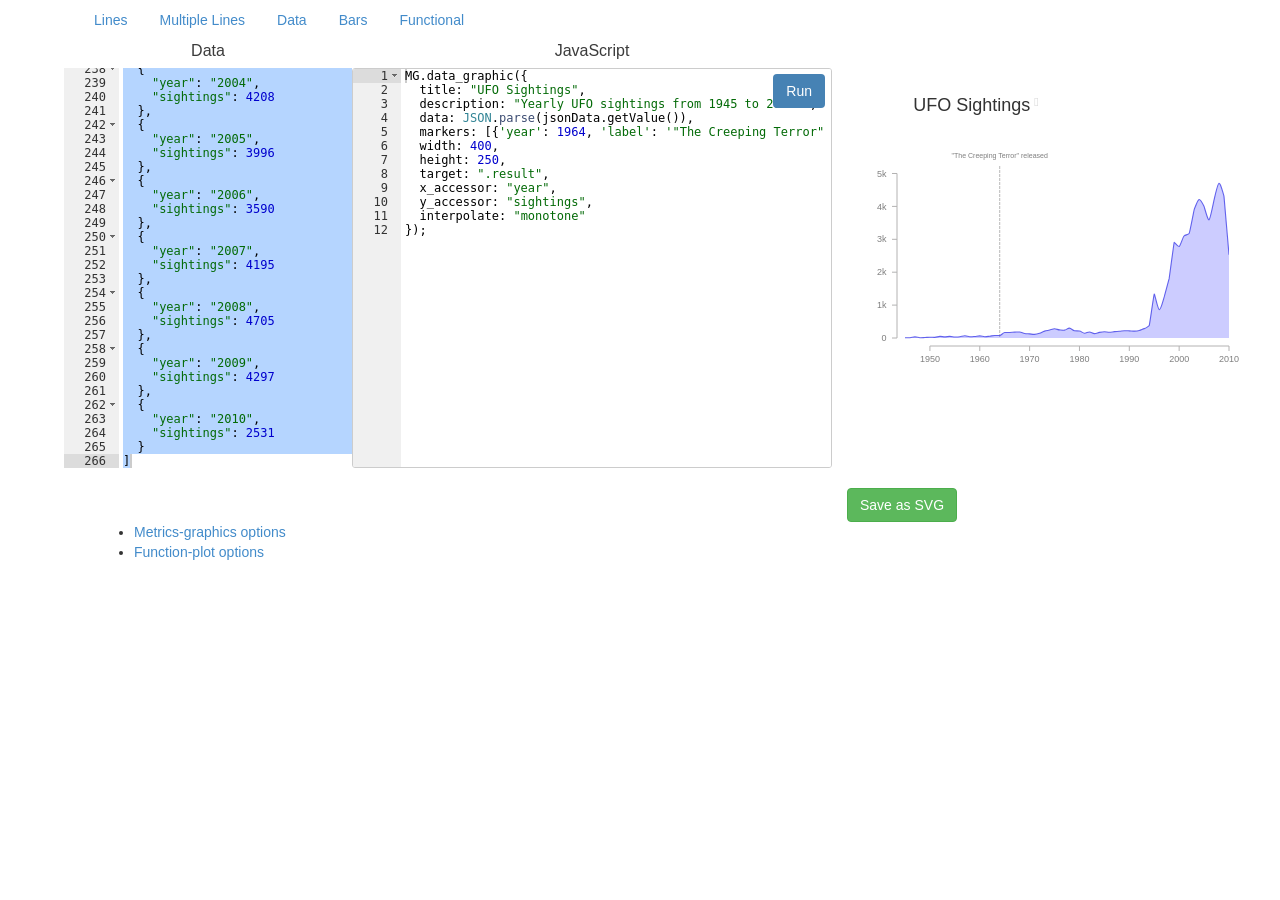
==== commit 430a4f55: "minor errors" ====
--- a/index.html
+++ b/index.html
@@ -68,7 +68,7 @@
         <div class='row main-windows-titles'>
             <div class='col-xs-3'>Data</div>
             <div class='js-title col-xs-5'>
-                JavaScript <a href='https://github.com/mozilla/metrics-graphics/wiki/List-of-Options#list-of-options' target='_blank'>See Full List of Options</a>
+                JavaScript
                 <button type='button' class='update btn'>Run</button>
             </div>
 <!--             <div class='col-xs-4' id='fields'>
@@ -93,6 +93,18 @@
                 <div class="console" id="console"></div>
             </div>
         </div>
+        <div class='col-xs-6'>
+            <ul>
+                <li>
+                    <a href='https://github.com/mozilla/metrics-graphics/wiki/List-of-Options#list-of-options' target='_blank'>Metrics-graphics options</a>
+                </li>
+                <li>
+                    <a href='http://maurizzzio.github.io/function-plot/' target='_blank'>Function-plot options</a>
+                </li>
+            </ul>
+            
+            
+        </div>
       </div>
 </div>
 
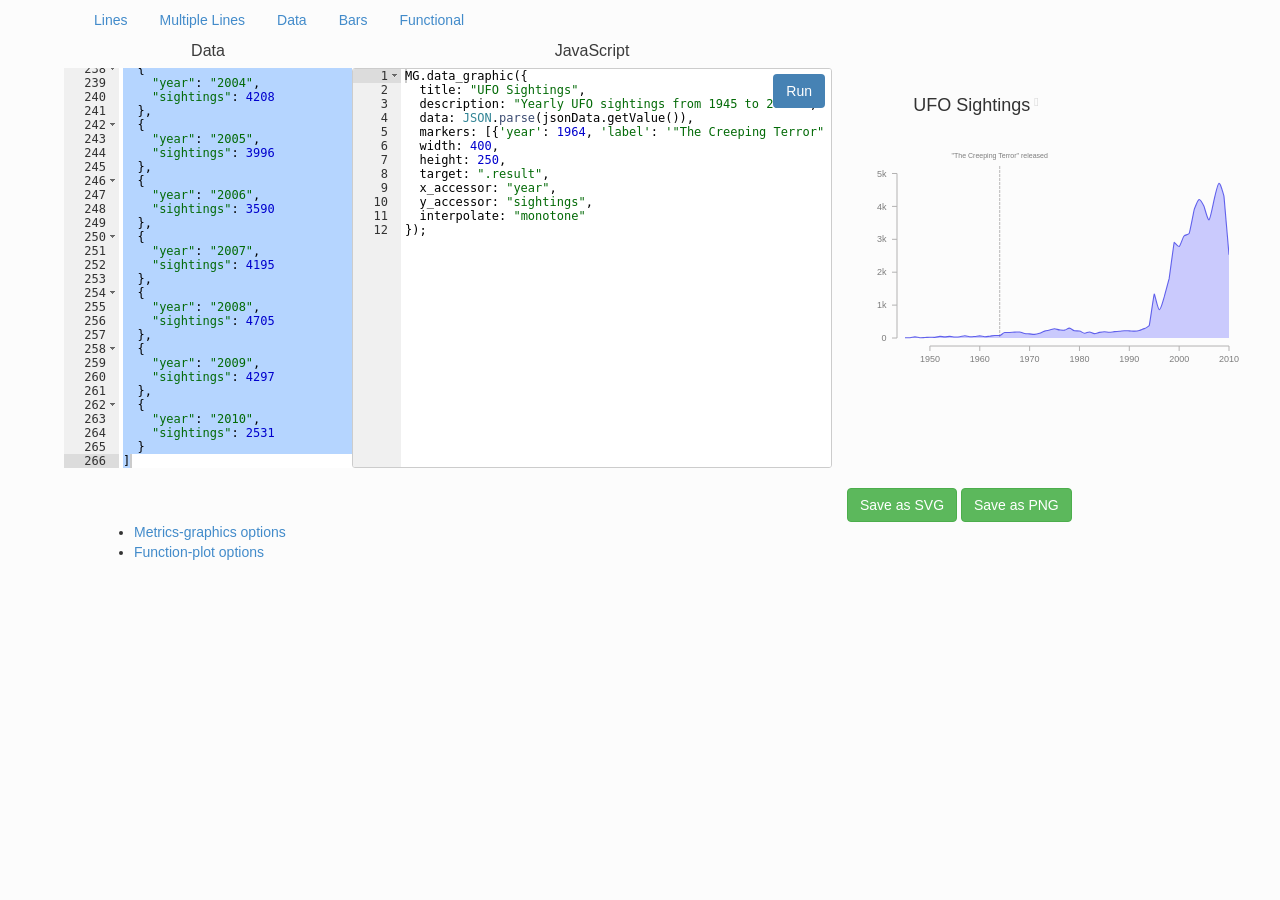
==== commit 0b60618c: "small changes" ====
--- a/index.html
+++ b/index.html
@@ -90,6 +90,8 @@
                 <div class='legend text-center'></div>
                 <button class="btn btn-success" id="save_as_svg" value="">
             Save as SVG</button>
+            <button class="btn btn-success" id="save_as_png">Save as PNG</button>
+            </li>
                 <div class="console" id="console"></div>
             </div>
         </div>
@@ -198,42 +200,83 @@
         })
 
         $('.update').on('click', function() {
+            $('svg').html('')
+            $('.mg-chart-title').hide()
             eval(editor.getValue());
             document.getSelection().removeAllRanges();
         })
     </script>
 
     <script>
+    $("#save_as_svg").click(function() { downloadSVG(); });
     function downloadSVG()
     {
                 // Declare Variables
         var margin = {top: 60, right: 60, bottom: 60, left:120},
-        w = 600 - margin.left - margin.right,
-        h = 450 - margin.top - margin.bottom;
+        width = d3.select("svg").attr("width")
+        height = d3.select("svg").attr("height")
 
         var svg = d3.select("svg")
-        svg.attr("width", w + margin.left + margin.right)
-        svg.attr("height", h + margin.top + margin.bottom)
+        // //Create Title 
+        // svg.append("text")
+        // .attr("x", width / 2 )
+        // .attr("y", 0)
+        // .style("text-anchor", "middle")
+        // .text($('.mg-chart-title').html());
+
+        svg.attr("width", width)
+        svg.attr("height", height)
         svg.attr("font-family", "'Helvetica Neue',Helvetica,Arial,sans-serif")
         svg.attr("color", "#333")
         svg.append('g')
-        svg.attr("transform", "translate(" + margin.left + "," + margin.top + ")");
-        console.log(MG)
-        //Create Title 
-        svg.append("text")
-        .attr("x", w / 2 )
-        .attr("y", 0)
-        .style("text-anchor", "middle")
-        .text("Title of Diagram");
+
 
         var e = document.createElement('script'); 
         e.setAttribute('src', 'https://nytimes.github.io/svg-crowbar/svg-crowbar.js'); 
         e.setAttribute('class', 'svg-crowbar'); 
         document.body.appendChild(e);
     }
-    $("#save_as_svg").click(function() { downloadSVG(); });
-    </script>
-    <script>
+    $("#save_as_png").click(function() {
+          var html = d3.select("svg")
+                .attr("version", 1.1)
+                .attr("xmlns", "http://www.w3.org/2000/svg")
+                .node().parentNode.innerHTML;
+          var width = d3.select("svg").attr("width")
+          var height = d3.select("svg").attr("height")
+          // console.log(html);
+          var imgsrc = 'data:image/svg+xml;base64,'+ btoa(unescape(encodeURIComponent(html)));  
+          saveSVG(imgsrc);
+    });
+
+    function saveSVG(imgsrc) {
+    // inputValue = prompt("What would you like to call the image?")
+      var canvas = document.createElement("canvas");
+
+        canvas.width = d3.select("svg").attr("width")
+        canvas.height = d3.select("svg").attr("height")
+        context = canvas.getContext("2d");
+
+        var image = new Image;
+        image.src = imgsrc;
+        
+        image.onload = function() {
+            console.log(1)
+          context.drawImage(image, 0, 0);
+
+          var canvasdata = canvas.toDataURL("image/png");
+
+          var pngimg = '<img src="'+canvasdata+'">'; 
+          alert("pngimg", pngimg)
+            d3.select("body").html(pngimg);
+
+          var a = document.createElement("a");
+          a.download = "name"+".png";
+          a.href = canvasdata;
+          a.click();
+        };
+}
+
+
     //var csv is the CSV file with headers
     function csvJSON(csv){
      
--- a/css/interactive.css
+++ b/css/interactive.css
@@ -1,87 +1,85 @@
-    <style>
-        body {
-            background-color: #fcfcfc;
-        }
 
-        .container {
-            width: 90%;
-            min-width: 960px;
-        }
+body {
+    background-color: #fcfcfc;
+}
 
-        .data textarea {
-            font-family: Menlo,Monaco,Consolas,"Courier New",monospace;
-            font-size: 11px;
-            height: 100%;
-            width: 100%;
-        }
+.container {
+    width: 90%;
+    min-width: 960px;
+}
 
-        .footer {
-            background-image: url(images/divider.png);
-            background-repeat: no-repeat;
-            background-position: center 115px;
-            padding-top: 70px;
-            margin-bottom: 20px;
-        }
+.data textarea {
+    font-family: Menlo,Monaco,Consolas,"Courier New",monospace;
+    font-size: 11px;
+    height: 100%;
+    width: 100%;
+}
 
-        .hightop {
-            margin-top: 40px;
-        }
+.footer {
+    background-repeat: no-repeat;
+    background-position: center 115px;
+    padding-top: 70px;
+    margin-bottom: 20px;
+}
 
-        #logo {
-            margin: 15px 0 10px 0;
-        }
+.hightop {
+    margin-top: 40px;
+}
 
-        .main-windows-titles {
-            color: #3b3b3b;
-            font-size: 16px;
-            padding-bottom: 5px;
-            text-align: center;
-        }
+#logo {
+    margin: 15px 0 10px 0;
+}
 
-        .main-windows-titles .js-title a {
-            position: absolute;
-            right: 0;
-            font-size: 70%;
-            margin: 7px 1px 0 0;
-        }
+.main-windows-titles {
+    color: #3b3b3b;
+    font-size: 16px;
+    padding-bottom: 5px;
+    text-align: center;
+}
 
-        .main-windows .data,
-        .main-windows .js,
-        .main-windows .result {
-            height: 400px;
-        }
+.main-windows-titles .js-title a {
+    position: absolute;
+    right: 0;
+    font-size: 70%;
+    margin: 7px 1px 0 0;
+}
 
-        p {
-            padding-top: 6px;
-        }
+.main-windows .data,
+.main-windows .js,
+.main-windows .result {
+    height: 400px;
+}
 
-        textarea,
-        #editor {
-            border-radius: 3px;
-            border: none;
-            overflow: auto;
-            outline: none;
-            -webkit-box-shadow: none;
-            -moz-box-shadow: none;
-            box-shadow: none;
-            padding: 10px;
-            border: 1px solid #ccc;
-        }
+p {
+    padding-top: 6px;
+}
 
-        .btn.update {
-            background-color: steelblue;
-            color: white;
-            margin-top: 34px;
-            outline: none;
-            position: absolute;
-            right: 7px;
-            z-index: 99;
-        }
+textarea,
+#editor {
+    border-radius: 3px;
+    border: none;
+    overflow: auto;
+    outline: none;
+    -webkit-box-shadow: none;
+    -moz-box-shadow: none;
+    box-shadow: none;
+    padding: 10px;
+    border: 1px solid #ccc;
+}
 
-        .btn.update:hover,
-        .btn.update:active,
-        .btn.update:visited {
-            color: #efefef;
-            outline: none;
-        }
-    </style>+.btn.update {
+    background-color: steelblue;
+    color: white;
+    margin-top: 34px;
+    outline: none;
+    position: absolute;
+    right: 7px;
+    z-index: 99;
+}
+
+.btn.update:hover,
+.btn.update:active,
+.btn.update:visited {
+    color: #efefef;
+    outline: none;
+}
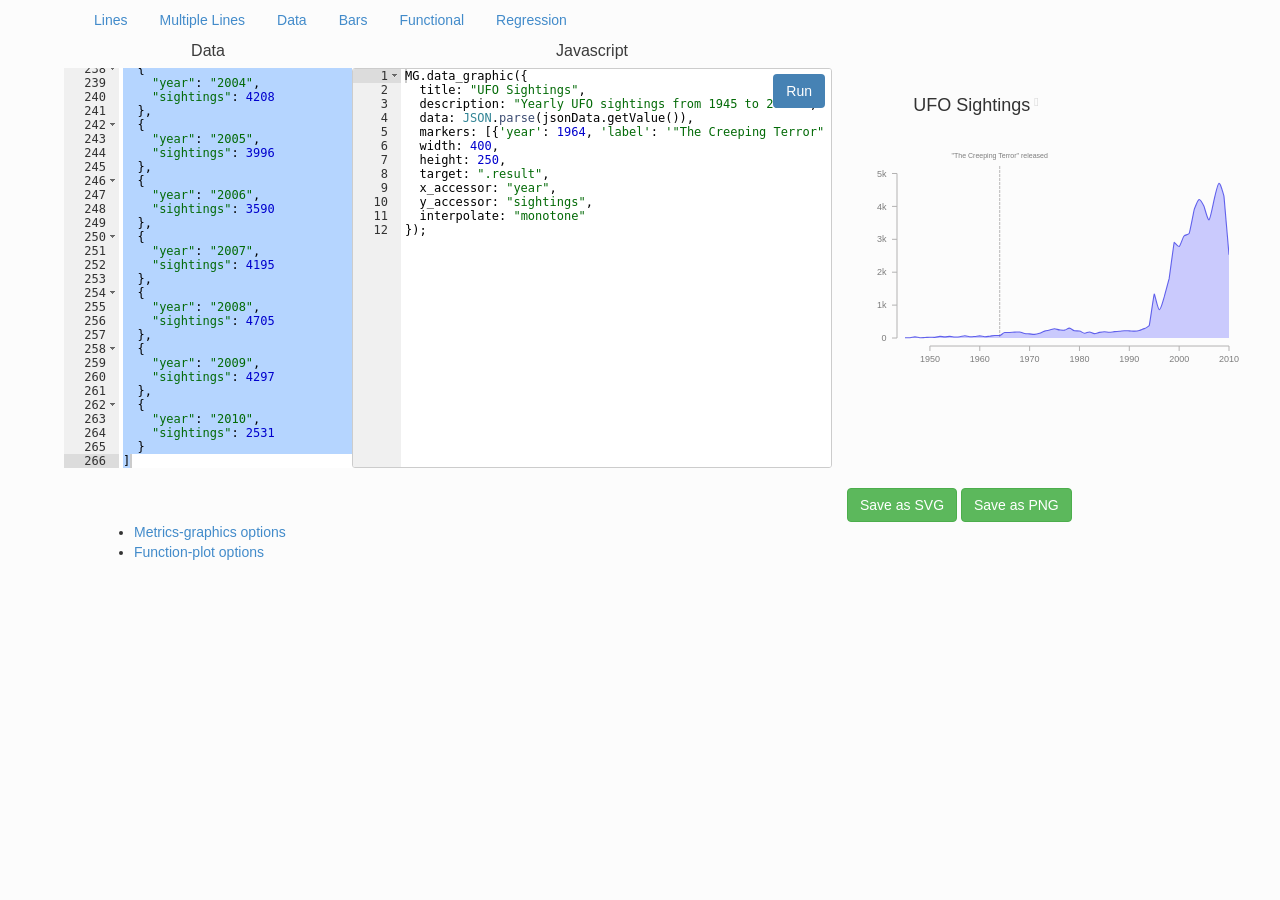
==== commit 35223aa4: "adding regression" ====
--- a/index.html
+++ b/index.html
@@ -46,6 +46,9 @@
 
     <!-- functional graphics -->
     <script src="js/function-plot.js"></script>
+    <script src="js/regression.js"></script>
+    <script src="js/jquery.flot.js"></script>
+    <script src="js/simg.min.js"></script>
     <!-- dev end -->
 
 </head>
@@ -60,22 +63,26 @@
             <li><a href='#' id='goto-multilines' data-toggle="tab">Multiple Lines</a></li>
             <li><a href='#' id='goto-data' data-toggle="tab">Data</a></li>
             <li><a href='#' id='goto-bars' data-toggle="tab">Bars</a></li>
-            <li><a href='#' id='goto-functional' data-toggle="tab">Functional</a></li>    
+            <li><a href='#' id='goto-functional' data-toggle="tab">Functional</a></li>  
+            <li><a href='#' id='goto-regression' data-toggle="tab">Regression</a></li>    
         </ul>
         <ul class='nav nav-pills topics examples text-center'>
       </div>
       <!-- configuration area -->
         <div class='row main-windows-titles'>
-            <div class='col-xs-3'>Data</div>
+            <div class='col-xs-3'>
+                Data
+            </div>
             <div class='js-title col-xs-5'>
-                JavaScript
+                    Javascript
                 <button type='button' class='update btn'>Run</button>
             </div>
-<!--             <div class='col-xs-4' id='fields'>
+            <!--
+            <div class='col-xs-4' id='fields'>
                 y_accessor
                 <select id="y_accessor">
                 </select>
-                x_accessor
+                x_accessor this is new??
                 <select id="x_accessor">
                 </select>
             </div> -->
@@ -139,6 +146,11 @@
                 $('.topics').html(data)
         });
     });
+    $('#goto-regression').on('click', function() {
+            $('.topics').load('charts/regression.htm', function(data) {
+                $('.topics').html(data)
+        });
+    });
     
     </script>
     <script> //drag and drop
@@ -152,13 +164,11 @@
 
       var reader = new FileReader();
         reader.onloadend = function(e) {
-            process = this.result
+        process = this.result
         if (csv) {
             process = csvJSON(process)
         }
         var result = JSON.parse(process);
-        // console.log(result)
-        // JSON.stringify(data, null, 2)
         jsonData.setValue(process);
 
       };
@@ -236,46 +246,84 @@
         e.setAttribute('class', 'svg-crowbar'); 
         document.body.appendChild(e);
     }
-    $("#save_as_png").click(function() {
-          var html = d3.select("svg")
-                .attr("version", 1.1)
-                .attr("xmlns", "http://www.w3.org/2000/svg")
-                .node().parentNode.innerHTML;
-          var width = d3.select("svg").attr("width")
-          var height = d3.select("svg").attr("height")
-          // console.log(html);
-          var imgsrc = 'data:image/svg+xml;base64,'+ btoa(unescape(encodeURIComponent(html)));  
-          saveSVG(imgsrc);
-    });
-
-    function saveSVG(imgsrc) {
-    // inputValue = prompt("What would you like to call the image?")
+
+    d3.select("#save_as_png").on("click", function(){
+
+        var svg = document.querySelector( "svg" );
+        var svgData = new XMLSerializer().serializeToString( svg );
+
+        var canvas = document.createElement("canvas");
+        canvas.width = d3.select("svg").attr("width");
+        canvas.height = d3.select("svg").attr("height");
+        ctx = canvas.getContext("2d");
+
+        var img = document.createElement( "img" );
+        img.setAttribute( "src", "data:image/svg+xml;base64," + btoa( svgData ) );
+
+        img.onload = function() {
+            ctx.drawImage( img, 0, 0 );
+            
+            var canvasdata = canvas.toDataURL("image/png");
+
+            console.log(canvasdata)
+            var pngimg = '<img src="'+canvasdata+'">'; 
+            d3.select("#pngdataurl").html(pngimg);
+
+            var a = document.createElement("a");
+
+            a.download = "name"+".png";
+            a.href = canvasdata;
+            console.log(a.click())
+        };
+      var html = d3.select("svg")
+            .attr("version", 1.1)
+            .attr("xmlns", "http://www.w3.org/2000/svg")
+            .node().parentNode.innerHTML;
+      var width = d3.select("svg").attr("width")
+      var height = d3.select("svg").attr("height")
+
+      var imgsrc = 'data:image/svg+xml;base64,'+ btoa(unescape(encodeURIComponent(html)));  
+      // saveSVG(imgsrc, width, height);
+
+    });
+
+//save the current svg as a png - offer the user to name it
+function saveSVG(imgsrc, width, height) {
+    var inputValue = prompt("Name the image")
+      if (!inputValue) {
+        return false
+      }
+      console.log("not false")
+
       var canvas = document.createElement("canvas");
-
-        canvas.width = d3.select("svg").attr("width")
-        canvas.height = d3.select("svg").attr("height")
+        canvas.width = width;
+        canvas.height = height;
         context = canvas.getContext("2d");
 
-        var image = new Image;
+        var image = new Image();
         image.src = imgsrc;
-        
-        image.onload = function() {
-            console.log(1)
+        console.log(image.src);
+        //The HTMLImageElement provided is in the 'broken' state.
+        image.onload = function(err) {
+          console.log("here")
           context.drawImage(image, 0, 0);
-
+          console.log(context)
           var canvasdata = canvas.toDataURL("image/png");
 
+          console.log(canvasdata)
           var pngimg = '<img src="'+canvasdata+'">'; 
-          alert("pngimg", pngimg)
-            d3.select("body").html(pngimg);
+            d3.select("#pngdataurl").html(pngimg);
 
           var a = document.createElement("a");
-          a.download = "name"+".png";
+
+          a.download = inputValue+".png";
           a.href = canvasdata;
-          a.click();
+          console.log(a.click())
+
         };
+        console.log("beyond load")
+
 }
-
 
     //var csv is the CSV file with headers
     function csvJSON(csv){
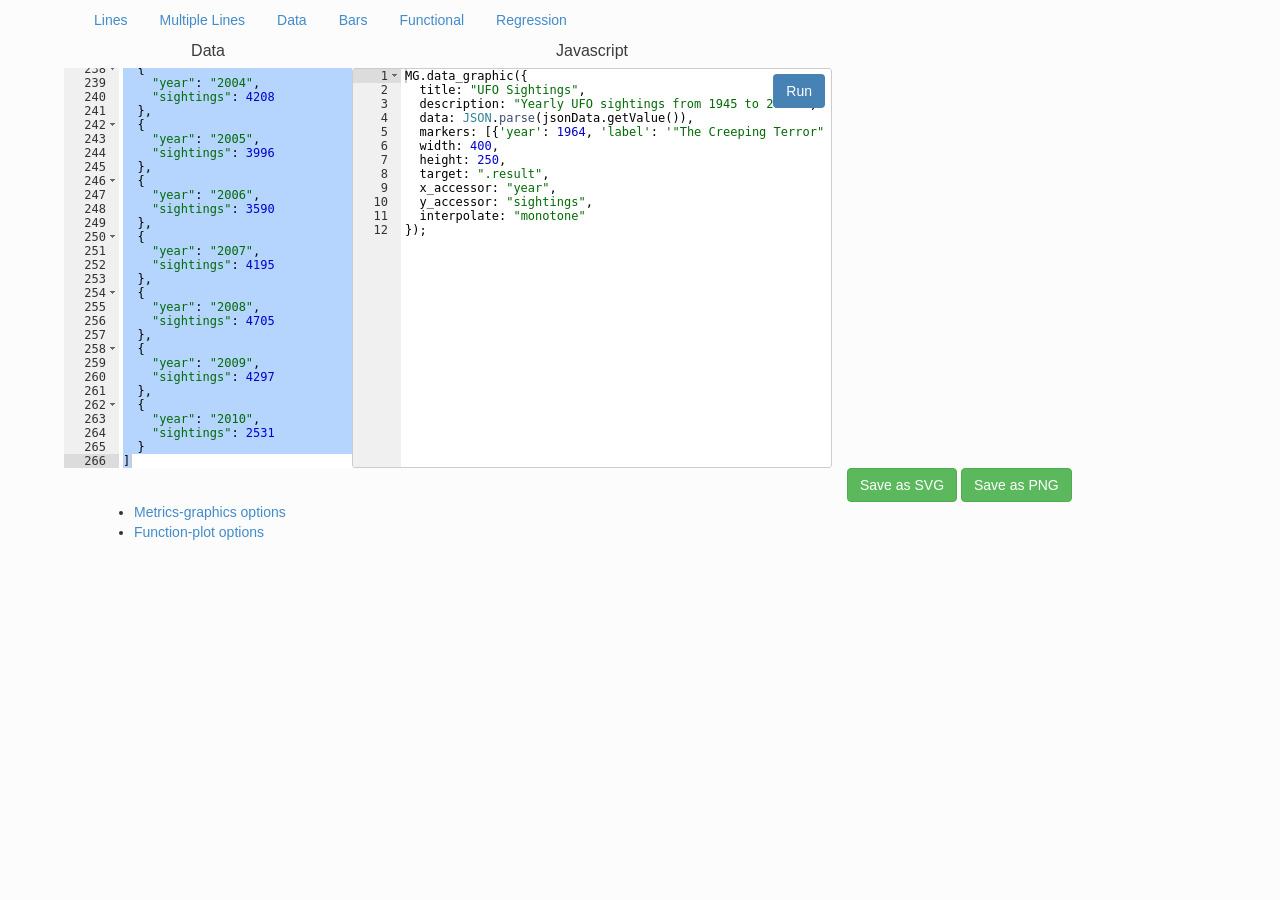
==== commit 7d29bae8: "refactoring and improving png download" ====
--- a/index.html
+++ b/index.html
@@ -8,7 +8,7 @@
     <link href='fonts/font-awesome.css' rel='stylesheet' type='text/css'>
     <link href='css/bootstrap.min.css' rel='stylesheet' type='text/css'>
 
-    <link href='metricsgraphics/metricsgraphics.css' rel='stylesheet' type='text/css'>
+    <link href='metrics-graphics/dist/metricsgraphics.css' rel='stylesheet' type='text/css'>
     
     <link href='css/interactive.css' rel='stylesheet' type='text/css'>
 
@@ -17,31 +17,31 @@
     <script src="js/lib/ace.js" charset="utf-8"></script>
     <script src="js/bootstrap.min.js"></script>
     <!-- dev start -->
-    <script src='metricsgraphics/js/MG.js'></script>
-    <script src='metricsgraphics/js/common/data_graphic.js'></script>
-    <script src='metricsgraphics/js/common/hooks.js'></script>
-    <script src='metricsgraphics/js/common/register.js'></script>
-    <script src='metricsgraphics/js/common/bootstrap_tooltip_popover.js'></script>
-    <script src='metricsgraphics/js/common/chart_title.js'></script>
-    <script src='metricsgraphics/js/common/y_axis.js'></script>
-    <script src='metricsgraphics/js/common/x_axis.js'></script>
-    <script src='metricsgraphics/js/common/init.js'></script>
-    <script src='metricsgraphics/js/common/markers.js'></script>
-    <script src='metricsgraphics/js/common/window_listeners.js'></script>
-    <script src='metricsgraphics/js/layout/bootstrap_dropdown.js'></script>
-    <script src='metricsgraphics/js/layout/button.js'></script>
-    <script src='metricsgraphics/js/charts/line.js'></script>
-    <script src='metricsgraphics/js/charts/histogram.js'></script>
-    <script src='metricsgraphics/js/charts/point.js'></script>
-    <script src='metricsgraphics/js/charts/bar.js'></script>
-    <script src='metricsgraphics/js/charts/table.js'></script>
-    <script src='metricsgraphics/js/charts/missing.js'></script>
-    <script src='metricsgraphics/js/misc/process.js'></script>
-    <script src='metricsgraphics/js/misc/smoothers.js'></script>
-    <script src='metricsgraphics/js/misc/formatters.js'></script>
-    <script src='metricsgraphics/js/misc/transitions.js'></script>
-    <script src='metricsgraphics/js/misc/utility.js'></script>
-    <script src='metricsgraphics/js/misc/error.js'></script>
+    <script src='metrics-graphics/src/js/MG.js'></script>
+    <script src='metrics-graphics/src/js/common/data_graphic.js'></script>
+    <script src='metrics-graphics/src/js/common/hooks.js'></script>
+    <script src='metrics-graphics/src/js/common/register.js'></script>
+    <script src='metrics-graphics/src/js/common/bootstrap_tooltip_popover.js'></script>
+    <script src='metrics-graphics/src/js/common/chart_title.js'></script>
+    <script src='metrics-graphics/src/js/common/y_axis.js'></script>
+    <script src='metrics-graphics/src/js/common/x_axis.js'></script>
+    <script src='metrics-graphics/src/js/common/init.js'></script>
+    <script src='metrics-graphics/src/js/common/markers.js'></script>
+    <script src='metrics-graphics/src/js/common/window_listeners.js'></script>
+    <script src='metrics-graphics/src/js/layout/bootstrap_dropdown.js'></script>
+    <script src='metrics-graphics/src/js/layout/button.js'></script>
+    <script src='metrics-graphics/src/js/charts/line.js'></script>
+    <script src='metrics-graphics/src/js/charts/histogram.js'></script>
+    <script src='metrics-graphics/src/js/charts/point.js'></script>
+    <script src='metrics-graphics/src/js/charts/bar.js'></script>
+    <script src='metrics-graphics/src/js/charts/table.js'></script>
+    <script src='metrics-graphics/src/js/charts/missing.js'></script>
+    <script src='metrics-graphics/src/js/misc/process.js'></script>
+    <script src='metrics-graphics/src/js/misc/smoothers.js'></script>
+    <script src='metrics-graphics/src/js/misc/formatters.js'></script>
+    <script src='metrics-graphics/src/js/misc/transitions.js'></script>
+    <script src='metrics-graphics/src/js/misc/utility.js'></script>
+    <script src='metrics-graphics/src/js/misc/error.js'></script>
     <script src='js/dnd.js'></script>
 
     <!-- functional graphics -->
@@ -247,82 +247,52 @@
         document.body.appendChild(e);
     }
 
-    d3.select("#save_as_png").on("click", function(){
-
-        var svg = document.querySelector( "svg" );
-        var svgData = new XMLSerializer().serializeToString( svg );
-
-        var canvas = document.createElement("canvas");
-        canvas.width = d3.select("svg").attr("width");
-        canvas.height = d3.select("svg").attr("height");
-        ctx = canvas.getContext("2d");
-
-        var img = document.createElement( "img" );
-        img.setAttribute( "src", "data:image/svg+xml;base64," + btoa( svgData ) );
-
-        img.onload = function() {
-            ctx.drawImage( img, 0, 0 );
-            
-            var canvasdata = canvas.toDataURL("image/png");
-
-            console.log(canvasdata)
-            var pngimg = '<img src="'+canvasdata+'">'; 
-            d3.select("#pngdataurl").html(pngimg);
-
-            var a = document.createElement("a");
-
-            a.download = "name"+".png";
-            a.href = canvasdata;
-            console.log(a.click())
-        };
-      var html = d3.select("svg")
-            .attr("version", 1.1)
-            .attr("xmlns", "http://www.w3.org/2000/svg")
-            .node().parentNode.innerHTML;
-      var width = d3.select("svg").attr("width")
-      var height = d3.select("svg").attr("height")
-
-      var imgsrc = 'data:image/svg+xml;base64,'+ btoa(unescape(encodeURIComponent(html)));  
-      // saveSVG(imgsrc, width, height);
-
-    });
+d3.select("#save_as_png").on("click", function(){
+    $("path").addClass("mg-main-area mg-area1 mg-area1-color")
+  var html = d3.select("svg")
+        .attr("version", 1.1)
+        .attr("xmlns", "http://www.w3.org/2000/svg")
+        .node().parentNode.innerHTML;
+  var width = d3.select("svg").attr("width")
+  var height = d3.select("svg").attr("height")
+  // console.log(html);
+  var imgsrc = 'data:image/svg+xml;base64,'+ btoa(unescape(encodeURIComponent(html)));  
+  saveSVG(imgsrc, width, height);
+
+});
 
 //save the current svg as a png - offer the user to name it
 function saveSVG(imgsrc, width, height) {
-    var inputValue = prompt("Name the image")
+    
+  //update the text on the link
+    // function(inputValue){ 
+    var inputValue = "filename" 
       if (!inputValue) {
         return false
       }
-      console.log("not false")
-
       var canvas = document.createElement("canvas");
         canvas.width = width;
         canvas.height = height;
         context = canvas.getContext("2d");
 
-        var image = new Image();
+        var image = new Image;
         image.src = imgsrc;
         console.log(image.src);
-        //The HTMLImageElement provided is in the 'broken' state.
-        image.onload = function(err) {
-          console.log("here")
+        image.onload = function() {
           context.drawImage(image, 0, 0);
-          console.log(context)
+
           var canvasdata = canvas.toDataURL("image/png");
 
-          console.log(canvasdata)
           var pngimg = '<img src="'+canvasdata+'">'; 
             d3.select("#pngdataurl").html(pngimg);
 
           var a = document.createElement("a");
-
           a.download = inputValue+".png";
           a.href = canvasdata;
-          console.log(a.click())
-
+          a.click();
         };
-        console.log("beyond load")
-
+  //   }
+  // );
 }
 
     //var csv is the CSV file with headers
